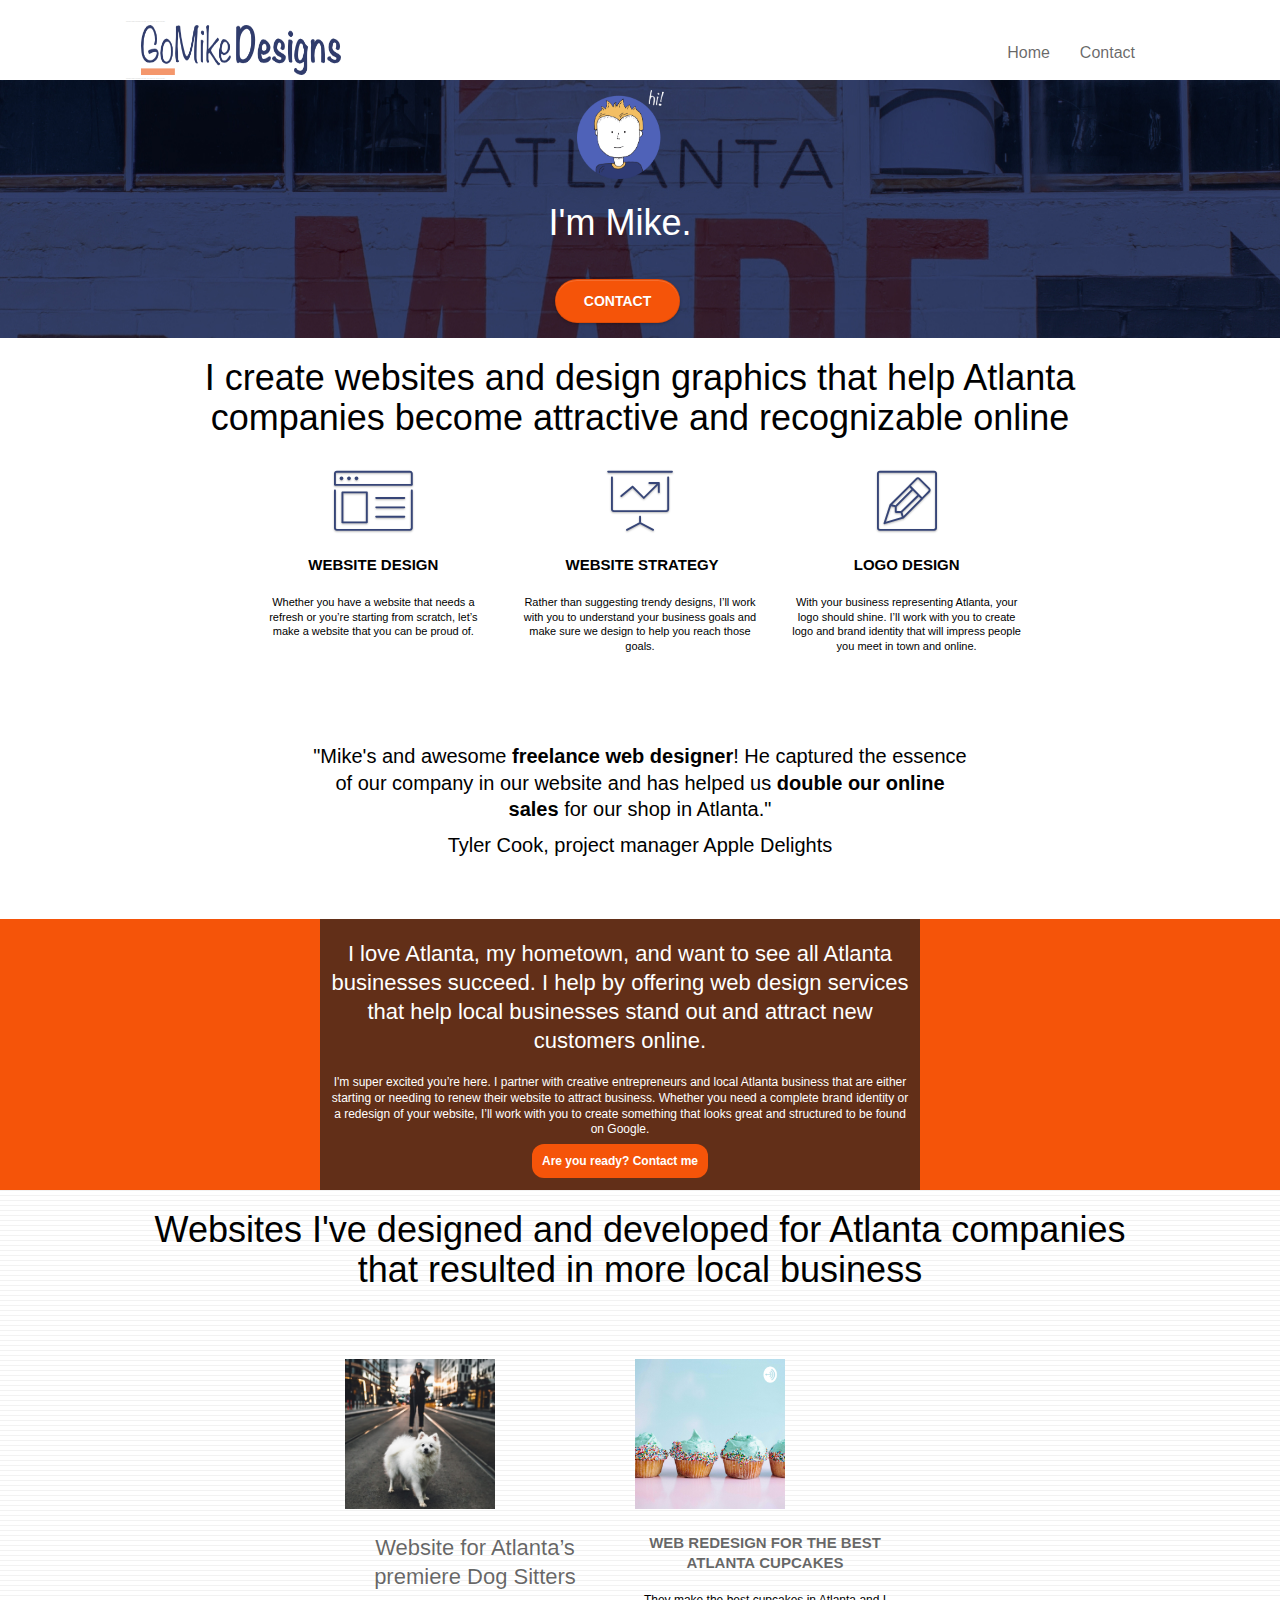
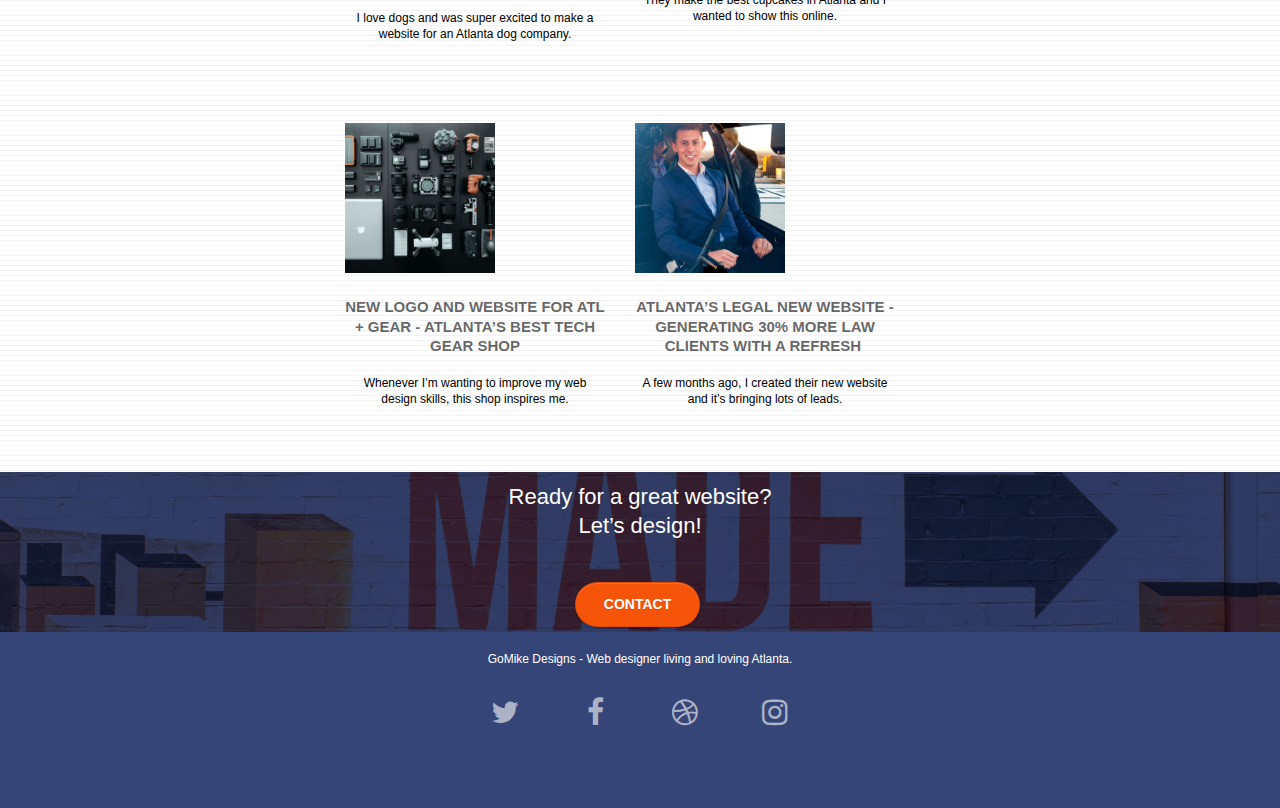
==== P4-Project-Updates/index.html @ e893971b "checking 2" ====
<!doctype html>
<html lang="en">
<head>
    <meta charset="utf-8">
    <meta name="keywords" content="seo, google, website, internet, web design, design agency, design agency, design agency, design agency, design agency, design agency, logo design atlanta">
    <meta name="description" content="I'm Mike and your should hire me to build your website">
    <meta name="viewport" content="width=device-width, initial-scale=1.0, viewport-fit=cover">
    <link rel="shortcut icon" type="image/png" href="favicon.jpg">
    
	<link rel="stylesheet" type="text/css" href="./css/bootstrap.css">
	<link rel="stylesheet" type="text/css" href="style.css">
	<link rel="stylesheet" type="text/css" href="./css/font-awesome.css">
	<link rel="stylesheet" type="text/css" href="./css/et-line.css">
	
    
	<script src="./js/jquery-2.1.0.js"></script>
	<script src="./js/bootstrap.js"></script>
	<script src="./js/blocs.js"></script>
	<script src="./js/jquery.touchSwipe.js"></script>
	<script src="./js/gmaps.js"></script>

    <title>Professional web designer atlanta gomikedesigns</title>

	<meta name="google-site-verification" content="qZWgz16zE4SdcoFKgpxZDEitrvckp-EHQqoc9LW4oyM" />

    
<!-- Analytics -->
 
<!-- Analytics END -->
    
</head>
<body>
<!-- Main container -->
<div class="page-container">
    
<!-- bloc-0 -->
<div class="bloc bgc-white l-bloc " id="bloc-0">
	<div class="container bloc-sm">
		<nav class="navbar row">
			<div class="navbar-header">
					<div class="keywords" style="color:#cccccc;font-size:1px;">web agency atlanta, web strategy, web design, logo, website, web, internet, logo design</div>
				<a class="navbar-brand" href="index.html"><img src="img/atlanta%20web%20design%20logo.png" alt="logo, seo, google, website, internet, web design, design agency" height="40" /></a>
					<div class="keywords" style="color:#cccccc;font-size:1px;">web agency atlanta, web strategy, web design, logo, website, web, internet, logo design</div>

				<button id="nav-toggle" type="button" class="ui-navbar-toggle navbar-toggle" data-toggle="collapse" data-target=".navbar-1">
					<span class="sr-only">Toggle navigation</span><span class="icon-bar"></span><span class="icon-bar"></span><span class="icon-bar"></span>
				</button>
			</div>
			<div class="collapse navbar-collapse navbar-1 special-dropdown-nav">
				<ul class="site-navigation nav navbar-nav">
					<li>
						<a href="index.html">Home</a>
					</li>
					<li>
					</li>
					<li>
						<a href="page2.html">Contact</a>
					</li>
				</ul>
			</div>
		</nav>
	</div>
</div>
<!-- bloc-0 END -->

<!-- bloc-1-hero -->
<div class="bloc bgc-dark-slate-blue bg-atlanta-20made-20sign d-bloc bg-t-edge bloc-bg-texture texture-paper b-parallax" id="bloc-1-hero">
	<div class="container bloc-lg">
		<div class="row tight-width-whitespace">
			<div class="col-sm-12">
				<img src="img/atlanta%20web%20designer%20mike.png" class="center-block image-resize-mode" width="100" alt="atlanta web designer mike,seo, google, website, internet, web design, design agency" />
				<h1 class="text-center heading">
					I'm Mike.
				</h1>
				<div class="text-center">
					<a href="page2.html" class="btn btn-lg btn-clean btn-rd cta-hero btn-atomic-tangerine" id="cta-hero">Contact</a>
				</div>
			</div>
		</div>
	</div>
</div>
<!-- bloc-1-hero END -->

<!-- bloc-2-services -->
<div class="bloc bgc-white l-bloc" id="bloc-2-services">
	<div class="container bloc-md">
		<div class="row">
			<div class="col-sm-12 text-center">
				<h1>I create websites and design graphics that help Atlanta companies become attractive and recognizable online </h1>
			</div>
		</div>
		<div class="row voffset-lg med-width-whitespace">
			<div class="col-sm-4">
				<div class="text-center">
					<span class="et-icon-browser sm-shadow icon-dark-slate-blue icons icon-lg"></span>
				</div>
				<h1 class="mg-md text-center service-header">
					Website Design
				</h1>
				<p class="text-center ">
					Whether you have a website that needs a refresh or you&rsquo;re starting from scratch, let&rsquo;s make a website that you can be proud of.
				</p>
			</div>
			<div class="col-sm-4">
				<div class="text-center">
					<span class="et-icon-presentation sm-shadow icon-dark-slate-blue icons icon-lg"></span>
				</div>
				<h1 class="mg-md text-center service-header">
					&nbsp;Website Strategy
				</h1>
				<p class="text-center ">
					Rather than suggesting trendy designs, I&rsquo;ll work with you to understand your business goals and make sure we design to help you reach those goals.<br>
				</p>
			</div>
			<div class="col-sm-4">
				<div class="text-center">
					<span class="et-icon-edit sm-shadow icon-dark-slate-blue icons icon-lg"></span>
				</div>
				<h1 class="mg-md text-center service-header">
					Logo Design
				</h1>
				<p class="text-center ">
					With your business representing Atlanta, your logo should shine. I&rsquo;ll work with you to create logo and brand identity that will impress people you meet in town and online.
				</p>
			</div>
		</div>
		<div class="row voffset-lg voffset">
			<div class="col-xs-12 col-md-8 col-md-offset-2 text-center">
				<span class="testi"> "Mike's and awesome <b>freelance web designer</b>! He captured the essence of our company in our website and has helped us <b>double our online sales</b> for our shop in Atlanta."</p>
				<span class="testi">Tyler Cook, project manager Apple Delights</p>
			</div>
		</div>
	</div>
</div>
<!-- bloc-2-services END -->

<!-- bloc-3-what-i-do -->
<div class="bloc tc-white bgc-atomic-tangerine bloc-bg-texture texture-paper b-parallax bg-atlanta-20made-20sign-20orange d-bloc" id="bloc-3-what-i-do">
	<div class="container bloc-lg">
		<div class="row tight-width-whitespace black-background">
			<div class="col-sm-12">
				<h2 class="mg-md texty tc-white">
					I love Atlanta, my hometown, and want to see all Atlanta businesses succeed. I help by offering web design services that help local businesses stand out and attract new customers online.<br>
				</h2>
				<p class="text-center white">
					I'm super excited you&rsquo;re here. I partner with creative entrepreneurs and local Atlanta business that are either starting or needing to renew their website to attract business. Whether you need a complete brand identity or a redesign of your website, I&rsquo;ll work with you to create something that looks great and structured to be found on Google.<br><br><a class="ltc-white bold-link" href="page2.html">Are you ready? Contact me</a><br>
				</p>
			</div>
		</div>
	</div>
</div>
<!-- bloc-3-what-i-do END -->

<!-- bloc-4-portfolio -->
<div class="bloc bgc-white bg-lines-h2-bg bg-repeat l-bloc" id="bloc-4-portfolio">
	<div class="container bloc-lg">
		<div class="row">
			<div class="col-sm-12 text-center">
				<h1> Websites I've designed and developed for Atlanta companies that resulted in more local business</h1>

			</div>
		</div>
		<div class="row tight-width-whitespace portfolio-row">
			<div class="col-sm-6">
				<a href="#" data-lightbox="img/11.jpg" data-gallery-id="gallery-1" data-caption="Website for Atlanta's Premiere dog salon" data-frame="snapshot-lb"><img src="img/11.jpg" class="img-responsive portfolio-thumb" alt="seo, google, website, internet, web design, design agency website for dog salon"/></a>
				<h2 class="mg-md text-center">
					<a href="https://oluwagbamila.github.io/Project-2/">Website for Atlanta&rsquo;s premiere Dog Sitters </a>
				</h2>
				<p class="text-center">
					I love dogs and was super excited to make a website for an Atlanta dog company.
				</p>
			</div>
			<div class="col-sm-6">
				<a href="#" data-lightbox="img/2.jpg" data-gallery-id="gallery-1" data-caption="web redesign for the best cupcakes in Atlanta" data-frame="snapshot-lb"><img src="img/2.jpg" class="img-responsive portfolio-thumb" alt="seo, google, website, internet, web design, design agency website for best cupcakes in atlanta"/></a>
				<h3 class="mg-md text-center">
					<a href="https://oluwagbamila.github.io/Project3/">Web redesign for the best Atlanta&nbsp;cupcakes </a>
				</h3>
				<p class="text-center">
					They make the best cupcakes in Atlanta and I wanted to show this online.
				</p>
			</div>
		</div>
		<div class="row tight-width-whitespace portfolio-row">
			<div class="col-sm-6">
				<a href="#" data-lightbox="img/3.bmp" data-gallery-id="gallery-1" data-caption="New logo and website for Atlanta's best tech gear shop" data-frame="snapshot-lb"><img src="img/3.bmp" class="img-responsive portfolio-thumb" alt="3.jpg" /></a>
				<h3 class="mg-md text-center">
					<a href="https://oluwagbamila.github.io/Project-2/">New logo and website for Atl + Gear - Atlanta&rsquo;s best tech gear shop </a>
				</h3>
				<p class="text-center">
					Whenever I&rsquo;m wanting to improve my web design skills, this shop inspires me.
				</p>
			</div>
			<div class="col-sm-6">
				<a href="#" data-lightbox="img/4.bmp" data-gallery-id="gallery-1" data-caption="Atlanta's legal website generates 30% more clients after web redesign" data-frame="snapshot-lb"><img src="img/4.bmp" class="img-responsive portfolio-thumb" alt="seo, google, website, internet, web design, Atlanta's legal website generates 30% more clients after web redesign" /></a>
				<h3 class="mg-md text-center">
					<a href="https://oluwagbamila.github.io/Project3/">Atlanta&rsquo;s legal new website - Generating 30% more law clients with a refresh&nbsp;</a>
				</h3>
				<p class="text-center">
					A few months ago, I created their new website and it&rsquo;s bringing lots of leads.
				</p>
			</div>
		</div>
	</div>
</div>
<!-- bloc-4-portfolio END -->

<!-- bloc-5-cta -->
<div class="bloc bgc-dark-slate-blue bg-atlanta-20made-20sign d-bloc bloc-bg-texture texture-paper" id="bloc-5-cta">
	<div class="container bloc-lg">
		<div class="row">
			<h2 class="mg-md text-center tc-white heading">
				Ready for a great website? <br>Let&rsquo;s design!
			</h2>
			<div class="col-sm-12 text-center">
				<a href="page2.html" class="btn btn-atomic-tangerine btn-clean btn-rd btn-lg cta-hero">Contact</a>
			</div>
		</div>
	</div>
</div>
<!-- bloc-5-cta END -->

<!-- Footer - bloc-8 -->
<Footer class="bloc bgc-dark-slate-blue d-bloc" id="bloc-8">
	<div class="container bloc-sm">
		<div class="row">
			<div class="col-sm-12">
				<p class="text-center white">
					GoMike Designs - Web designer living and loving Atlanta.<br>
				</p>
				<div class="row row-no-gutters social">
					<div class="col-sm-3">
						<div class="text-center">
							<a class="social twitter" href="my twitter"><span class="fa fa-twitter icon-md"></span></a>
						</div>
					</div>
					<div class="col-sm-3">
						<div class="text-center">
							<a class="social facebook" href="my facebook page"><span class="fa fa-facebook icon-md"></span></a>
						</div>
					</div>
					<div class="col-sm-3">
						<div class="text-center">
							<a class="social dribble" href="my dribble"><span class="fa fa-dribbble icon-md"></span></a>
						</div>
					</div>
					<div class="col-sm-3">
						<div class="text-center">
							<a class="social instagram" href="my instagram page"><span class="fa fa-instagram icon-md"></span></a>
						</div>
					</div>

					<div class="keywords" style="color:#364577;">web agency atlanta, web strategy, web design, logo, website, web, internet, logo design</div>

				</div>
			</div>
		</div>
	</div>
</footer>
<!-- Footer - bloc-8 END -->

</div>
<!-- Main container END -->
    

</body>
</html>
---- P4-Project-Updates/style.css ----
body {
    margin: 0;
    padding: 0;
    background: #FFF;
    overflow-x: hidden;
    -webkit-font-smoothing: antialiased;
    -moz-osx-font-smoothing: grayscale;
}

button {
    transition: all .3s ease-in-out;
    outline: none!important;
}

a:hover {
    text-decoration: none;
    cursor: pointer;
}

#page-loading-blocs-notifaction {
    position: fixed;
    top: 0;
    bottom: 0;
    width: 100%;
    z-index: 100000;
    background: #FFFFFF url("img/pageload-spinner.gif") no-repeat center center;
}

.bloc {
    width: 100%;
    clear: both;
    background: 50% 50% no-repeat;
    padding: 0 50px;
    -webkit-background-size: cover;
    -moz-background-size: cover;
    -o-background-size: cover;
    background-size: cover;
    position: relative;
    margin: 0;
}

#bloc-0 {
    height: 10px;
}

.bloc .container {
    padding-left: 0;
    padding-right: 0;
}

.bloc-lg {
    padding: 0;
}

.bloc-md {
    padding: 0 50px 50px 50px;
}

.bloc-sm {
    padding: 20px 0;
}

.col-sm-12 {
    padding: 0;
}

.col-sm-12 img {
    width: 15%;
    height: 25%;
}

.bg-center,
.bg-l-edge,
.bg-r-edge,
.bg-t-edge,
.bg-b-edge,
.bg-tl-edge,
.bg-bl-edge,
.bg-tr-edge,
.bg-br-edge,
.bg-repeat {
    -webkit-background-size: auto!important;
    -moz-background-size: auto!important;
    -o-background-size: auto!important;
    background-size: auto!important;
}

.bg-repeat {
    background: repeat;
}

.bg-t-edge {
    background: top no-repeat;
}

.bloc-bg-texture::before {
    content: "";
    background-size: 2px 2px;
    position: absolute;
    top: 0;
    bottom: 0;
    right: 0;
}

.texture-paper::before {
    background: url("img/texture-paper.png");
    background-size: 280px 280px;
}

.b-parallax {
    background-attachment: fixed;
}

.d-bloc {
    color: rgba(255, 255, 255, .7);
}

.d-bloc button:hover {
    color: rgba(255, 255, 255, .9);
}

.d-bloc .icon-round,
.d-bloc .icon-square,
.d-bloc .icon-rounded,
.d-bloc .icon-semi-rounded-a,
.d-bloc .icon-semi-rounded-b {
    border-color: rgba(255, 255, 255, .9);
}

.d-bloc .divider-h span {
    border-color: rgba(255, 255, 255, .2);
}

.d-bloc .a-btn,
.d-bloc .navbar a,
.d-bloc .navbar-brand,
.d-bloc a .icon-sm,
.d-bloc a .icon-md,
.d-bloc a .icon-lg,
.d-bloc a .icon-xl,
.d-bloc h1 a,
.d-bloc h2 a,
.d-bloc h3 a,
.d-bloc h4 a,
.d-bloc h5 a,
.d-bloc h6 a,
.d-bloc p a {
    color: rgba(255, 255, 255, .6);
}

.d-bloc .a-btn:hover,
.d-bloc .navbar a:hover,
.d-bloc .navbar-brand:hover,
.d-bloc a:hover .icon-sm,
.d-bloc a:hover .icon-md,
.d-bloc a:hover .icon-lg,
.d-bloc a:hover .icon-xl,
.d-bloc h1 a:hover,
.d-bloc h2 a:hover,
.d-bloc h3 a:hover,
.d-bloc h4 a:hover,
.d-bloc h5 a:hover,
.d-bloc h6 a:hover,
.d-bloc p a:hover {
    color: rgba(255, 255, 255, 1);
}

.d-bloc .navbar-toggle .icon-bar {
    background: rgba(255, 255, 255, 1);
}

.d-bloc .btn-wire,
.d-bloc .btn-wire:hover {
    color: rgba(255, 255, 255, 1);
    border-color: rgba(255, 255, 255, 1);
}

.d-bloc .panel {
    color: rgba(0, 0, 0, .5);
}

.d-bloc .panel button:hover {
    color: rgba(0, 0, 0, .7);
}

.d-bloc .panel icon {
    border-color: rgba(0, 0, 0, .7);
}

.d-bloc .panel .divider-h span {
    border-color: rgba(0, 0, 0, .1);
}

.d-bloc .panel .a-btn {
    color: rgba(0, 0, 0, .6);
}

.d-bloc .panel .a-btn:hover {
    color: rgba(0, 0, 0, 1);
}

.d-bloc .panel .btn-wire,
.d-bloc .panel .btn-wire:hover {
    color: rgba(0, 0, 0, .7);
    border-color: rgba(0, 0, 0, .3);
}

.d-bloc .panel,
.l-bloc {
    color: rgba(0, 0, 0, .5);
}

.d-bloc .panel button:hover,
.l-bloc button:hover {
    color: rgba(0, 0, 0, .7);
}

.l-bloc .icon-round,
.l-bloc .icon-square,
.l-bloc .icon-rounded,
.l-bloc .icon-semi-rounded-a,
.l-bloc .icon-semi-rounded-b {
    border-color: rgba(0, 0, 0, .7);
}

.d-bloc .panel .divider-h span,
.l-bloc .divider-h span {
    border-color: rgba(0, 0, 0, .1);
}

.d-bloc .panel .a-btn,
.l-bloc .a-btn,
.l-bloc .navbar a,
.l-bloc .navbar-brand,
.l-bloc a .icon-sm,
.l-bloc a .icon-md,
.l-bloc a .icon-lg,
.l-bloc a .icon-xl,
.l-bloc h1 a,
.l-bloc h2 a,
.l-bloc h3 a,
.l-bloc h4 a,
.l-bloc h5 a,
.l-bloc h6 a,
.l-bloc p a {
    color: rgba(0, 0, 0, .6);
}

.d-bloc .panel .a-btn:hover,
.l-bloc .a-btn:hover,
.l-bloc .navbar a:hover,
.l-bloc .navbar-brand:hover,
.l-bloc a:hover .icon-sm,
.l-bloc a:hover .icon-md,
.l-bloc a:hover .icon-lg,
.l-bloc a:hover .icon-xl,
.l-bloc h1 a:hover,
.l-bloc h2 a:hover,
.l-bloc h3 a:hover,
.l-bloc h4 a:hover,
.l-bloc h5 a:hover,
.l-bloc h6 a:hover,
.l-bloc p a:hover {
    color: rgba(0, 0, 0, 1);
}

.l-bloc .navbar-toggle .icon-bar {
    color: rgba(0, 0, 0, .6);
}

.d-bloc .panel .btn-wire,
.d-bloc .panel .btn-wire:hover,
.l-bloc .btn-wire,
.l-bloc .btn-wire:hover {
    color: rgba(0, 0, 0, .7);
    border-color: rgba(0, 0, 0, .3);
}

.voffset {
    margin-top: 30px;
}

.voffset-lg {
    margin-top: 80px;
}

.row-no-gutters {
    margin-right: 0;
    margin-left: 0;
    padding: 20px;
}

.row.row-no-gutters > [class^="col-"],
.row.row-no-gutters > [class*=" col-"] {
    padding-right: 0;
    padding-left: 0;
}

#bloc-2-services p {
    font-size: 11px;
}

.navbar {
    margin-bottom: 0;
    z-index: 1;
}

.navbar-brand {
    height: auto;
    padding: 3px 15px;
    font-size: 25px;
    font-weight: normal;
    font-weight: 600;
    line-height: 44px;
}

.navbar-brand img {
    max-height: 200px;
    margin: 0 5px 0 0;
    display: inline;
    height: 5rem;
    width: 20rem;
}

.navbar-brand img[src$=svg] {
    min-width: 100px;
}

.nav-center .navbar-brand img {
    margin: 0;
}

.navbar .nav {
    padding-top: 2px;
    margin-right: -16px;
    float: right;
    z-index: 1;
}

.nav > li {
    float: left;
    margin-top: 4px;
    font-size: 16px;
}

.navbar-nav .open .dropdown-menu > li > a {
    text-align: inherit;
}

.nav > li a:hover,
.nav > li a:focus {
    background: transparent;
}

.navbar-toggle {
    margin: 10px 10px 0 0;
    border: 0px;
}

.navbar-toggle:hover {
    background: transparent!important;
}

.navbar-toggle .icon-bar {
    background-color: rgba(0, 0, 0, .5);
    width: 26px;
}

.nav-invert .navbar .nav {
    float: left;
}

.nav-invert .navbar-header,
.nav-invert .navbar-brand {
    float: right;
    position: relative;
    z-index: 2;
}

#bloc-2-services span {
    font-size: 2rem;
}

.text-center {
    text-align: center;
    line-height: 1.32;
    color: black;
}

.linki {
    background-color: black;
}

.heading {
    color: white;
}

.texty {
    text-align: center;
    line-height: 1.32;
    color: white;
}

img {
    width: 11rem;
    height: 10rem;
}

.col-sm-6 img {
    height: 15rem;
    width: 15rem;
}

@media (min-width: 768px) {
    .site-navigation {
        position: absolute;
        top: 50%;
        right: 20px;
        transform: translate(0, -50%);
        -webkit-transform: translateY(-50%);
    }
    .nav > li .dropdown-menu a,
    .nav > li .dropdown-menu a:hover {
        color: #484848;
    }
    .nav-invert .site-navigation {
        left: 0;
        right: 0;
    }
    .nav-center {
        text-align: center;
    }
    .nav-center .navbar-header {
        width: 100%;
    }
    .nav-center .navbar-header,
    .nav-center .navbar-brand,
    .nav-center .nav > li {
        float: none;
        display: inline-block;
    }
    .nav-center .site-navigation {
        position: relative;
        width: 100%;
        right: 0;
        margin-right: 0px;
        margin-top: 20px;
    }
    .nav-center.mini-nav .navbar-toggle {
        float: none;
        margin: 10px auto 0;
    }
}

.nav > li > .dropdown a {
    background: none!important;
    display: block;
    padding: 14px 15px;
}

nav .caret {
    margin: 0 5px;
}

.dropdown-menu .dropdown-menu {
    top: -8px;
    left: 100%;
}

.dropdown-menu .dropmenu-flow-right {
    top: 100%;
    left: 0;
    margin-left: -1px;
    border-top-left-radius: 0;
    border-top-right-radius: 0;
}

.dropdown-menu .dropdown span {
    border: 4px solid black;
    border-top-color: transparent;
    border-right-color: transparent;
    border-bottom-color: transparent;
    margin: 6px -5px 0 0!important;
    float: right;
}

.mg-md {
    margin-top: 10px;
    margin-bottom: 20px;
}

.mg-lg {
    margin-top: 10px;
    margin-bottom: 40px;
}

.btn {
    margin: 0 5px 5px 0;
}

.btn.pull-right {
    margin: 0 0 5px 5px;
}

.btn-d,
.btn-d:hover,
.btn-d:focus {
    color: #FFF;
    background: rgba(0, 0, 0, .3);
}

button {
    outline: none!important;
}

.btn-rd {
    border-radius: 40px;
}

.btn-clean {
    border: 1px solid rgba(0, 0, 0, .08);
    border-bottom-color: rgba(0, 0, 0, .1);
    text-shadow: 0 1px 0 rgba(0, 0, 1, .1);
    box-shadow: 0 1px 3px rgba(0, 0, 1, .25), inset 0 1px 0 0 rgba(255, 255, 255, .15);
}

.icon-md {
    font-size: 30px!important;
}

.icon-lg {
    font-size: 60px!important;
}

.sm-shadow {
    text-shadow: 0 1px 2px rgba(0, 0, 0, .3);
}

.panel-sq,
.panel-sq .panel-heading,
.panel-sq .panel-footer {
    border-radius: 0;
}

.panel-rd {
    border-radius: 30px;
}

.panel-rd .panel-heading {
    border-radius: 29px 29px 0 0;
}

.panel-rd .panel-footer {
    border-radius: 0 0 29px 29px;
}

.form-control {
    border-color: rgba(0, 0, 0, .1);
    box-shadow: none;
}

.scrollToTop {
    width: 40px;
    height: 40px;
    position: fixed;
    bottom: 20px;
    right: 20px;
    opacity: 0;
    z-index: 500;
    transition: all .3s ease-in-out;
}

.scrollToTop span {
    margin-top: 6px;
}

.showScrollTop {
    font-size: 14px;
    opacity: 1;
}

a[data-lightbox] {
    position: relative;
    display: block;
    text-align: center;
}

a[data-lightbox]:hover::before {
    content: "+";
    font-family: "HelveticaNeue-Light", "Helvetica Neue Light", "Helvetica Neue", Helvetica, Arial;
    font-size: 32px;
    width: 50px;
    height: 50px;
    margin-left: -25px;
    border-radius: 50%;
    background: rgba(0, 0, 0, .6);
    color: #FFF;
    font-weight: 100;
    z-index: 1;
    position: absolute;
    top: 50%;
    transform: translateY(-50%);
    -webkit-transform: translateY(-50%);
}

a[data-lightbox]:hover img {
    opacity: 0.6;
    -webkit-animation-fill-mode: none;
    animation-fill-mode: none;
}

#lightbox-modal {
    display: flex;
    align-items: center;
}

#lightbox-modal .modal-dialog {
    width: 90%;
    max-width: 900px;
    margin: 0 auto 0;
}

#lightbox-modal .modal-dialog img {
    max-height: 90vh;
    margin: 0 auto;
}

.lightbox-caption {
    padding: 20px;
    color: #FFF;
    background: rgba(0, 0, 0, .5);
    position: absolute;
    left: 15px;
    right: 15px;
    bottom: 5px;
}

.close-lightbox {
    color: #FFF;
    font-size: 30px;
    position: absolute;
    top: 20px;
    right: 20px;
    z-index: 20;
    background: rgba(0, 0, 0, .5);
    border: none;
    line-height: 30px;
    padding: 0 9px 5px;
    opacity: 0.3;
}

.close-lightbox:hover,
.next-lightbox:hover,
.prev-lightbox:hover {
    opacity: 1.0;
    color: #FFF;
}

.next-lightbox,
.prev-lightbox {
    font-size: 20px;
    color: rgba(255, 255, 255, .9);
    background: rgba(0, 0, 0, .5);
    transition: all .2s ease-in-out;
    position: absolute;
    top: 45%;
    z-index: 1;
    opacity: 0.4;
}

.next-lightbox {
    padding: 6px 8px 1px 13px;
    right: 25px;
}

.prev-lightbox {
    padding: 6px 13px 1px 10px;
    left: 25px;
}

.snapshot-lb .modal-body {
    padding-bottom: 45px;
}

.snapshot-lb .lightbox-caption {
    padding: 0;
    color: rgba(0, 0, 0, .5);
    background: none;
}

h1,
h2,
h3,
h4,
h5,
h6,
p,
label,
.btn,
a {
    font-family: "helvetica";
    font-weight: 400;
}

.container {
    max-width: 1000px;
}

.hero-bloc-text {
    font-size: 38px;
    margin-left: 14rem;
    padding: 10px;
}

.hero-bloc-text-sub {
    font-size: 36px;
}

.statement-bloc-text {
    line-height: 26px;
    font-style: italic;
    font-size: 20px;
    text-align: center;
    font-weight: lighter;
    max-width: 520px;
    margin: auto auto auto auto;
}

p {
    font-size: 12px;
}

.tight-width-whitespace {
    max-width: 600px;
    margin-left: 18rem;
    padding: 10px;
}

.h1 {
    font-size: 20px;
    font-family: "Open Sans";
}

.cta-hero {
    margin-top: 22px;
    color: #FFFFFF!important;
    text-transform: uppercase;
    padding: 12px 28px 12px 28px;
    font-size: 1.0em;
    font-weight: 700;
}

.social {
    max-width: 400px;
    margin: auto auto auto auto;
}

h2 {
    font-size: 22px;
    line-height: 1.4em;
}

h3 {
    font-size: 15px;
    text-transform: uppercase;
    font-weight: 700;
    color: #333333!important;
}

.med-width-whitespace {
    max-width: 800px;
    margin: auto auto auto auto;
    box-shadow: 0px 0px 0px #000000;
}

h4 {
    color: #333333!important;
}

.icons {
    margin-bottom: 14px;
    margin-top: 24px;
}

.white {
    color: #FFFFFF!important;
}

.portfolio-thumb {
    margin-bottom: 24px;
}

.portfolio-row {
    margin-bottom: 44px;
    margin-top: 50px;
}

.avatar {
    box-shadow: 0px 4px 9px rgba(0, 0, 0, 0.3);
}

.black-background {
    background-color: rgba(35, 31, 32, 0.7);
}

.bold-link {
    font-weight: 900;
}

.service-header {
    font-size: 15px;
    font-weight: 700;
    text-transform: uppercase;
}

.bgc-white {
    background-color: #FFFFFF;
}

.bgc-dark-slate-blue {
    background-color: #364577;
}

.bgc-atomic-tangerine {
    background-color: #F55409;
}

.btn-atomic-tangerine {
    background: #F55409!important;
    color: #FFFFFF!important;
}

.btn-atomic-tangerine:hover {
    background: #c27956!important;
    color: #FFFFFF!important;
}

.ltc-white {
    color: #FFFFFF!important;
    background-color: #F55409;
    border-radius: 12px;
    padding: 10px;
}

.ltc-white:hover {
    color: #cccccc!important;
}

.ltc-atomic-tangerine {
    color: #F55409!important;
}

.ltc-atomic-tangerine:hover {
    color: #c27956!important;
}

.icon-dark-slate-blue {
    color: #364577!important;
    border-color: #364577!important;
}

.bg-dots-bg {
    background-image: url("img/dots-bg.png");
}

.bg-lines-h2-bg {
    background-image: url("img/lines-h2-bg.png");
}

.bg-atlanta-20made-20sign {
    background-image: url("img/atlanta%20made%20sign.jpg");
}

.bg-atlanta-20made-20sign-20orange {
    background-image: url("img/atlanta%20made%20sign%20orange.jpg");
}

h3 > a {
    font-weight: bold;
}

h1 h2 {
    color: white;
}
@media (max-width: 1024px) {
    .bloc {
        padding-left: 20px;
        padding-right: 20px;
    }
    .bloc.full-width-bloc,
    .bloc-tile-2.full-width-bloc .container,
    .bloc-tile-3.full-width-bloc .container,
    .bloc-tile-4.full-width-bloc .container {
        padding-left: 0;
        padding-right: 0;
    }
}

@media (max-width: 992px) and (min-width: 768px) {
    .navbar .nav {
        max-width: 80%
    }
    .nav-center.navbar .nav {
        max-width: 100%
    }
}

@media only screen and (min-device-width: 768px) and (max-device-width: 1024px) and (orientation: landscape) {
    .b-parallax {
        background-attachment: scroll;
    }
}

@media only screen and (min-device-width: 1024px) and (max-device-width: 1366px) and (-webkit-min-device-pixel-ratio: 1.5) {
    .b-parallax {
        background-attachment: scroll;
    }
}

@media (max-width: 991px) {
    .container {
        width: 100%;
    }
    .b-parallax {
        background-attachment: scroll;
    }
    .page-container,
    #hero-bloc {
        overflow-x: hidden;
        position: relative;
    }
    .bloc {
        padding-left: constant(safe-area-inset-left);
        padding-right: constant(safe-area-inset-right);
    }
    .bloc-group,
    .bloc-group .bloc {
        display: block;
        width: 100%;
    }
    .bloc-fill-screen .fill-bloc-top-edge,
    .bloc-fill-screen .fill-bloc-bottom-edge {
        padding: 0 20px;
        padding-left: constant(safe-area-inset-left);
        padding-right: constant(safe-area-inset-right);
    }

    h1 {
        padding-bottom: 3.2rem;
    }

    .col-sm-12 {
        width: auto;
}

@media (max-width: 767px) {
    .page-container {
        overflow-x: hidden;
        position: relative;
    }
    h1,
    h2,
    h3,
    h4,
    h5,
    h6,
    p,
    #disqus_thread {
        padding-left: 10px!important;
        padding-right: 10px!important;
    }
    .b-parallax {
        background-attachment: scroll;
    }
    .navbar .nav {
        padding-top: 0;
        border-top: 1px solid rgba(0, 0, 0, .2);
        float: none!important;
    }
    .navbar.row {
        margin-left: 0;
        margin-right: 0;
    }
    .site-navigation {
        position: inherit;
        transform: none;
        -webkit-transform: none;
        -ms-transform: none;
    }
    .nav > li {
        margin-top: 0;
        border-bottom: 1px solid rgba(0, 0, 0, .1);
        background: rgba(0, 0, 0, .05);
        text-align: left;
        padding-left: 15px;
        width: 100%;
    }
    .nav > li:hover {
        background: rgba(0, 0, 0, .08);
    }
    .dropdown .dropdown a .caret {
        float: none;
        margin: 5px 0 0 10px!important;
        border: 4px solid black;
        border-bottom-color: transparent;
        border-right-color: transparent;
        border-left-color: transparent;
    }
    #hero-bloc .navbar .nav {
        background: rgba(0, 0, 0, .8);
    }
    #hero-bloc .navbar .nav a {
        color: rgba(255, 255, 255, .6);
    }
    .hero {
        padding: 50px 0;
    }
    .hero-nav {
        left: -1px;
        right: -1px;
    }
    .navbar-collapse {
        padding: 0;
        overflow-x: hidden;
        -webkit-box-shadow: none;
        box-shadow: none;
    }
    .navbar-brand img {
        max-height: 40px;
        width: auto;
    }
    .nav-invert .navbar-header {
        float: none;
        width: 100%;
    }
    .nav-invert .navbar-toggle {
        float: left;
        margin-left: 10px;
    }
    .bloc {
        padding-left: 0;
        padding-right: 0;
    }
    .bloc-xxl,
    .bloc-xl,
    .bloc-lg {
        padding: 40px 0;
    }
    .bloc-sm,
    .bloc-md {
        padding-left: 0;
        padding-right: 0;
    }
    .bloc-tile-2 .container,
    .bloc-tile-3 .container,
    .bloc-tile-4 .container,
    .bloc-fill-screen .fill-bloc-top-edge,
    .bloc-fill-screen .fill-bloc-bottom-edge {
        padding-left: 0;
        padding-right: 0;
    }
    .a-block {
        padding: 0 10px;
    }
    .btn-dwn {
        display: none;
    }
    .voffset {
        margin-top: 5px;
    }
    .voffset-md {
        margin-top: 20px;
    }
    .voffset-lg {
        margin-top: 30px;
    }
    form {
        padding: 5px;
    }
    .close-lightbox {
        display: inline-block;
    }
    .blocsapp-device-iphone5 {
        background-size: 216px 425px;
        padding-top: 60px;
        width: 216px;
        height: 425px;
    }
    .blocsapp-device-iphone5 img {
        width: 180px;
        height: 320px;
    }

    .navbar-brand img {
        height: 70%;
        width: 70%;
    }

    img {
        height: 70%;
        width: 70%;
        margin-left: -9rem;
    }

    .text-center {
        margin-left: -18rem;
    }
}

@media (max-width: 400px) {
    .bloc {
        padding-left: 0;
        padding-right: 0;
    }

    img {
        width: 80%;
    }


}

@media (max-width: 767px) {
    .bloc-mob-center-text {
        text-align: center;
    }
}
---- P4-Project-Updates/css/et-line.css ----
@font-face {
    font-family: et-line;
    src: url(../fonts/et-line.eot);
    src: url(../fonts/et-line.eot?#iefix) format('embedded-opentype'), url(../fonts/et-line.woff) format('woff'), url(../fonts/et-line.ttf) format('truetype'), url(../fonts/et-line.svg#et-line) format('svg');
    font-weight: 400;
    font-style: normal
}

.et-icon-adjustments,
.et-icon-alarmclock,
.et-icon-anchor,
.et-icon-aperture,
.et-icon-attachment,
.et-icon-bargraph,
.et-icon-basket,
.et-icon-beaker,
.et-icon-bike,
.et-icon-book-open,
.et-icon-briefcase,
.et-icon-browser,
.et-icon-calendar,
.et-icon-camera,
.et-icon-caution,
.et-icon-chat,
.et-icon-circle-compass,
.et-icon-clipboard,
.et-icon-clock,
.et-icon-cloud,
.et-icon-compass,
.et-icon-desktop,
.et-icon-dial,
.et-icon-document,
.et-icon-documents,
.et-icon-download,
.et-icon-dribbble,
.et-icon-edit,
.et-icon-envelope,
.et-icon-expand,
.et-icon-facebook,
.et-icon-flag,
.et-icon-focus,
.et-icon-gears,
.et-icon-genius,
.et-icon-gift,
.et-icon-global,
.et-icon-globe,
.et-icon-googleplus,
.et-icon-grid,
.et-icon-happy,
.et-icon-hazardous,
.et-icon-heart,
.et-icon-hotairballoon,
.et-icon-hourglass,
.et-icon-key,
.et-icon-laptop,
.et-icon-layers,
.et-icon-lifesaver,
.et-icon-lightbulb,
.et-icon-linegraph,
.et-icon-linkedin,
.et-icon-lock,
.et-icon-magnifying-glass,
.et-icon-map,
.et-icon-map-pin,
.et-icon-megaphone,
.et-icon-mic,
.et-icon-mobile,
.et-icon-newspaper,
.et-icon-notebook,
.et-icon-paintbrush,
.et-icon-paperclip,
.et-icon-pencil,
.et-icon-phone,
.et-icon-picture,
.et-icon-pictures,
.et-icon-piechart,
.et-icon-presentation,
.et-icon-pricetags,
.et-icon-printer,
.et-icon-profile-female,
.et-icon-profile-male,
.et-icon-puzzle,
.et-icon-quote,
.et-icon-recycle,
.et-icon-refresh,
.et-icon-ribbon,
.et-icon-rss,
.et-icon-sad,
.et-icon-scissors,
.et-icon-scope,
.et-icon-search,
.et-icon-shield,
.et-icon-speedometer,
.et-icon-strategy,
.et-icon-streetsign,
.et-icon-tablet,
.et-icon-target,
.et-icon-telescope,
.et-icon-toolbox,
.et-icon-tools,
.et-icon-tools-2,
.et-icon-trophy,
.et-icon-tumblr,
.et-icon-twitter,
.et-icon-upload,
.et-icon-video,
.et-icon-wallet,
.et-icon-wine {
    font-family: et-line;
    speak: none;
    font-style: normal;
    font-weight: 400;
    font-variant: normal;
    text-transform: none;
    line-height: 1;
    -webkit-font-smoothing: antialiased;
    -moz-osx-font-smoothing: grayscale;
    display: inline-block
}

.et-icon-mobile:before {
    content: "\e000"
}

.et-icon-laptop:before {
    content: "\e001"
}

.et-icon-desktop:before {
    content: "\e002"
}

.et-icon-tablet:before {
    content: "\e003"
}

.et-icon-phone:before {
    content: "\e004"
}

.et-icon-document:before {
    content: "\e005"
}

.et-icon-documents:before {
    content: "\e006"
}

.et-icon-search:before {
    content: "\e007"
}

.et-icon-clipboard:before {
    content: "\e008"
}

.et-icon-newspaper:before {
    content: "\e009"
}

.et-icon-notebook:before {
    content: "\e00a"
}

.et-icon-book-open:before {
    content: "\e00b"
}

.et-icon-browser:before {
    content: "\e00c"
}

.et-icon-calendar:before {
    content: "\e00d"
}

.et-icon-presentation:before {
    content: "\e00e"
}

.et-icon-picture:before {
    content: "\e00f"
}

.et-icon-pictures:before {
    content: "\e010"
}

.et-icon-video:before {
    content: "\e011"
}

.et-icon-camera:before {
    content: "\e012"
}

.et-icon-printer:before {
    content: "\e013"
}

.et-icon-toolbox:before {
    content: "\e014"
}

.et-icon-briefcase:before {
    content: "\e015"
}

.et-icon-wallet:before {
    content: "\e016"
}

.et-icon-gift:before {
    content: "\e017"
}

.et-icon-bargraph:before {
    content: "\e018"
}

.et-icon-grid:before {
    content: "\e019"
}

.et-icon-expand:before {
    content: "\e01a"
}

.et-icon-focus:before {
    content: "\e01b"
}

.et-icon-edit:before {
    content: "\e01c"
}

.et-icon-adjustments:before {
    content: "\e01d"
}

.et-icon-ribbon:before {
    content: "\e01e"
}

.et-icon-hourglass:before {
    content: "\e01f"
}

.et-icon-lock:before {
    content: "\e020"
}

.et-icon-megaphone:before {
    content: "\e021"
}

.et-icon-shield:before {
    content: "\e022"
}

.et-icon-trophy:before {
    content: "\e023"
}

.et-icon-flag:before {
    content: "\e024"
}

.et-icon-map:before {
    content: "\e025"
}

.et-icon-puzzle:before {
    content: "\e026"
}

.et-icon-basket:before {
    content: "\e027"
}

.et-icon-envelope:before {
    content: "\e028"
}

.et-icon-streetsign:before {
    content: "\e029"
}

.et-icon-telescope:before {
    content: "\e02a"
}

.et-icon-gears:before {
    content: "\e02b"
}

.et-icon-key:before {
    content: "\e02c"
}

.et-icon-paperclip:before {
    content: "\e02d"
}

.et-icon-attachment:before {
    content: "\e02e"
}

.et-icon-pricetags:before {
    content: "\e02f"
}

.et-icon-lightbulb:before {
    content: "\e030"
}

.et-icon-layers:before {
    content: "\e031"
}

.et-icon-pencil:before {
    content: "\e032"
}

.et-icon-tools:before {
    content: "\e033"
}

.et-icon-tools-2:before {
    content: "\e034"
}

.et-icon-scissors:before {
    content: "\e035"
}

.et-icon-paintbrush:before {
    content: "\e036"
}

.et-icon-magnifying-glass:before {
    content: "\e037"
}

.et-icon-circle-compass:before {
    content: "\e038"
}

.et-icon-linegraph:before {
    content: "\e039"
}

.et-icon-mic:before {
    content: "\e03a"
}

.et-icon-strategy:before {
    content: "\e03b"
}

.et-icon-beaker:before {
    content: "\e03c"
}

.et-icon-caution:before {
    content: "\e03d"
}

.et-icon-recycle:before {
    content: "\e03e"
}

.et-icon-anchor:before {
    content: "\e03f"
}

.et-icon-profile-male:before {
    content: "\e040"
}

.et-icon-profile-female:before {
    content: "\e041"
}

.et-icon-bike:before {
    content: "\e042"
}

.et-icon-wine:before {
    content: "\e043"
}

.et-icon-hotairballoon:before {
    content: "\e044"
}

.et-icon-globe:before {
    content: "\e045"
}

.et-icon-genius:before {
    content: "\e046"
}

.et-icon-map-pin:before {
    content: "\e047"
}

.et-icon-dial:before {
    content: "\e048"
}

.et-icon-chat:before {
    content: "\e049"
}

.et-icon-heart:before {
    content: "\e04a"
}

.et-icon-cloud:before {
    content: "\e04b"
}

.et-icon-upload:before {
    content: "\e04c"
}

.et-icon-download:before {
    content: "\e04d"
}

.et-icon-target:before {
    content: "\e04e"
}

.et-icon-hazardous:before {
    content: "\e04f"
}

.et-icon-piechart:before {
    content: "\e050"
}

.et-icon-speedometer:before {
    content: "\e051"
}

.et-icon-global:before {
    content: "\e052"
}

.et-icon-compass:before {
    content: "\e053"
}

.et-icon-lifesaver:before {
    content: "\e054"
}

.et-icon-clock:before {
    content: "\e055"
}

.et-icon-aperture:before {
    content: "\e056"
}

.et-icon-quote:before {
    content: "\e057"
}

.et-icon-scope:before {
    content: "\e058"
}

.et-icon-alarmclock:before {
    content: "\e059"
}

.et-icon-refresh:before {
    content: "\e05a"
}

.et-icon-happy:before {
    content: "\e05b"
}

.et-icon-sad:before {
    content: "\e05c"
}

.et-icon-facebook:before {
    content: "\e05d"
}

.et-icon-twitter:before {
    content: "\e05e"
}

.et-icon-googleplus:before {
    content: "\e05f"
}

.et-icon-rss:before {
    content: "\e060"
}

.et-icon-tumblr:before {
    content: "\e061"
}

.et-icon-linkedin:before {
    content: "\e062"
}

.et-icon-dribbble:before {
    content: "\e063"
}
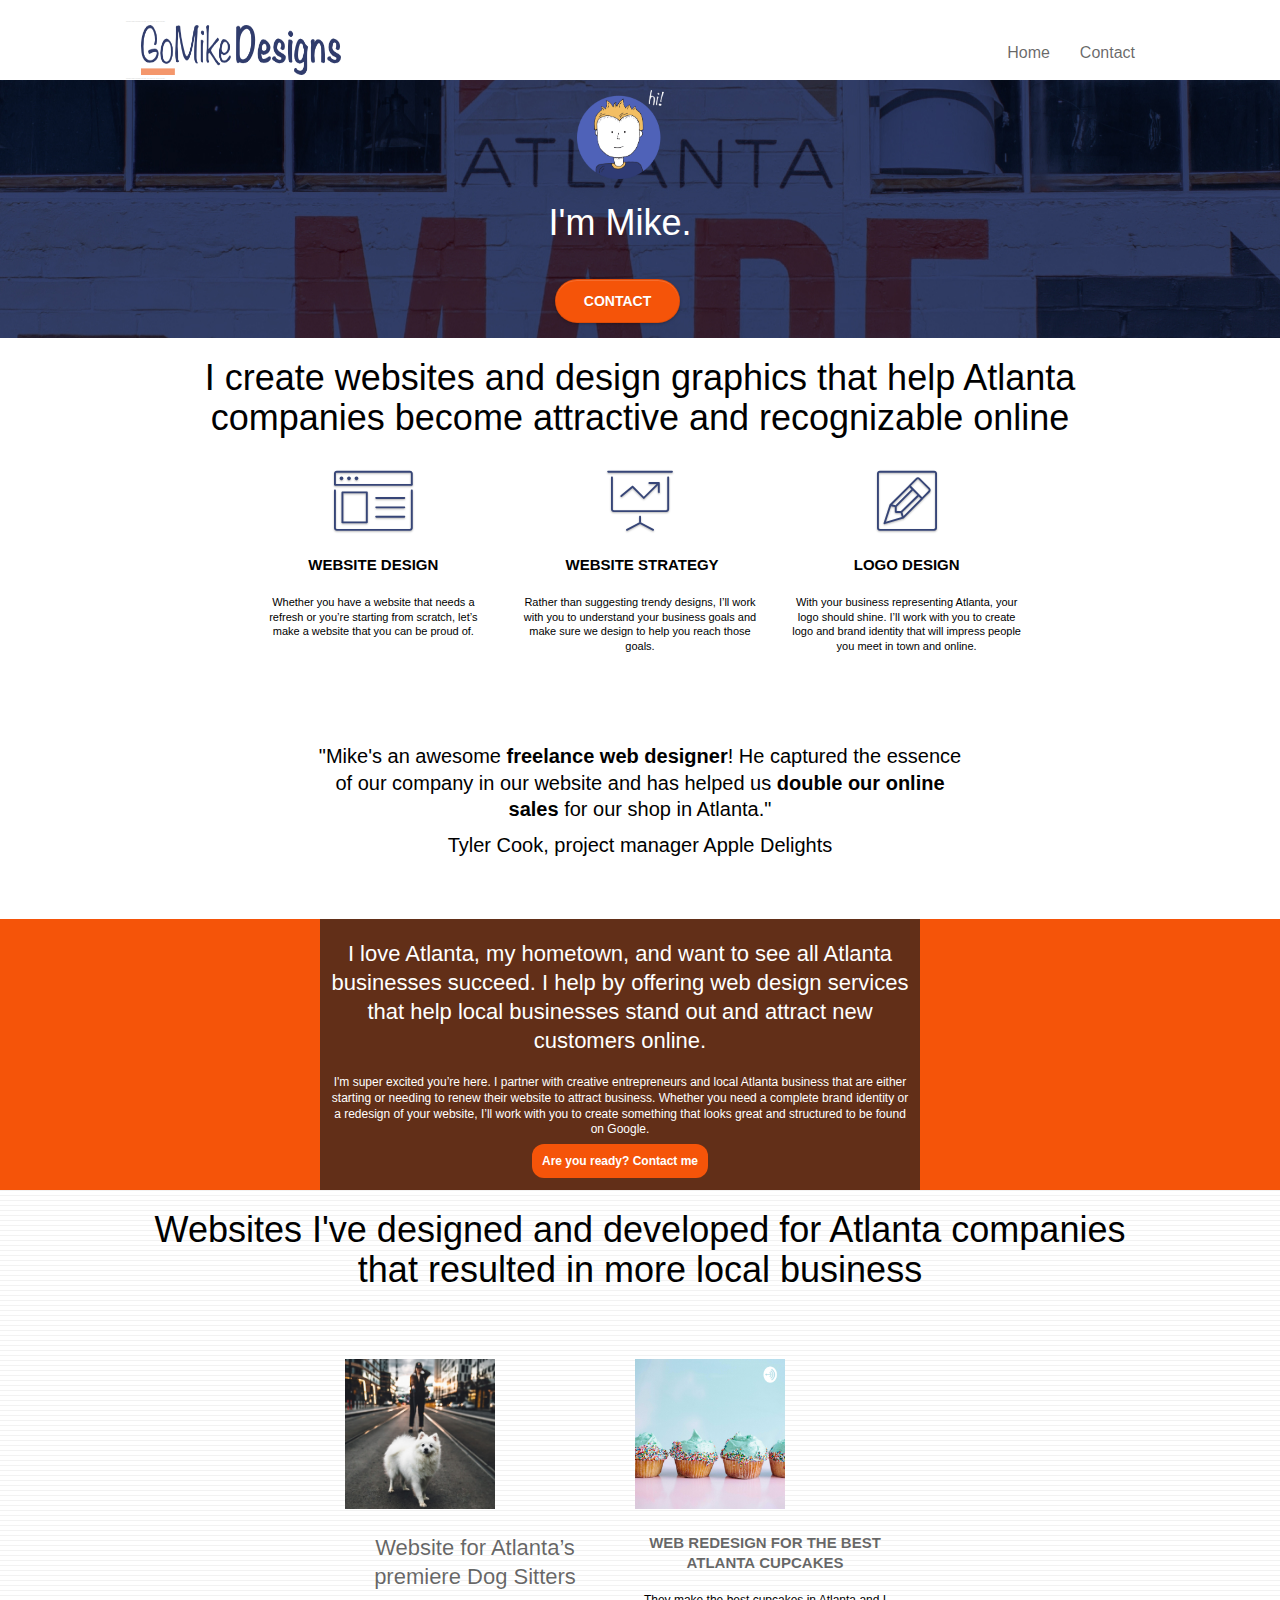
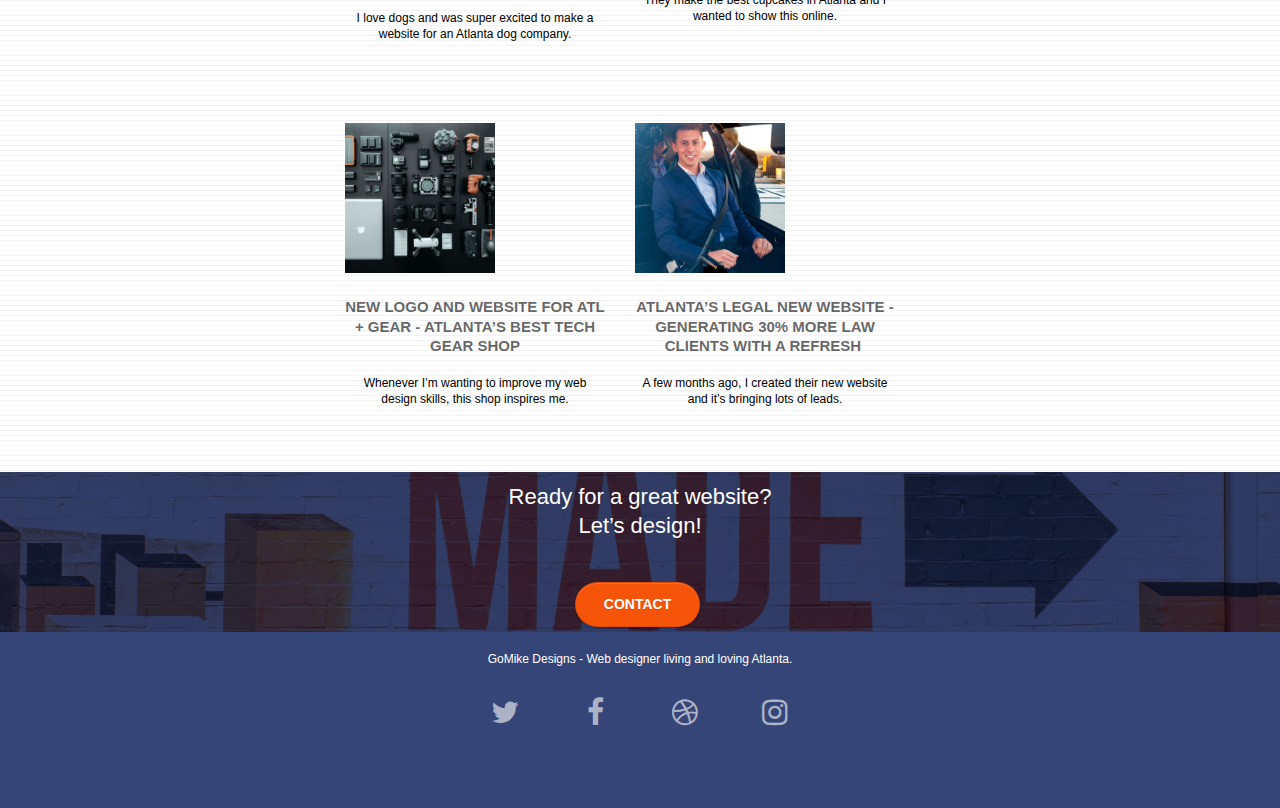
==== commit cd673db4: "homepage mobile" ====
--- a/P4-Project-Updates/index.html
+++ b/P4-Project-Updates/index.html
@@ -34,7 +34,7 @@
 <div class="page-container">
     
 <!-- bloc-0 -->
-<div class="bloc bgc-white l-bloc " id="bloc-0">
+<header class="bloc bgc-white l-bloc " id="bloc-0">
 	<div class="container bloc-sm">
 		<nav class="navbar row">
 			<div class="navbar-header">
@@ -54,17 +54,17 @@
 					<li>
 					</li>
 					<li>
-						<a href="page2.html">Contact</a>
+						<a href="contact.html">Contact</a>
 					</li>
 				</ul>
 			</div>
 		</nav>
 	</div>
-</div>
+</header>
 <!-- bloc-0 END -->
 
 <!-- bloc-1-hero -->
-<div class="bloc bgc-dark-slate-blue bg-atlanta-20made-20sign d-bloc bg-t-edge bloc-bg-texture texture-paper b-parallax" id="bloc-1-hero">
+<section class="bloc bgc-dark-slate-blue bg-atlanta-20made-20sign d-bloc bg-t-edge bloc-bg-texture texture-paper b-parallax" id="bloc-1-hero">
 	<div class="container bloc-lg">
 		<div class="row tight-width-whitespace">
 			<div class="col-sm-12">
@@ -73,20 +73,20 @@
 					I'm Mike.
 				</h1>
 				<div class="text-center">
-					<a href="page2.html" class="btn btn-lg btn-clean btn-rd cta-hero btn-atomic-tangerine" id="cta-hero">Contact</a>
-				</div>
-			</div>
-		</div>
-	</div>
-</div>
+					<a href="contact.html" class="btn btn-lg btn-clean btn-rd cta-hero btn-atomic-tangerine" id="cta-hero">Contact</a>
+				</div>
+			</div>
+		</div>
+	</div>
+</section>
 <!-- bloc-1-hero END -->
 
 <!-- bloc-2-services -->
-<div class="bloc bgc-white l-bloc" id="bloc-2-services">
+<main class="bloc bgc-white l-bloc" id="bloc-2-services">
 	<div class="container bloc-md">
 		<div class="row">
 			<div class="col-sm-12 text-center">
-				<h1>I create websites and design graphics that help Atlanta companies become attractive and recognizable online </h1>
+				<h1 class="center">I create websites and design graphics that help Atlanta companies become attractive and recognizable online </h1>
 			</div>
 		</div>
 		<div class="row voffset-lg med-width-whitespace">
@@ -94,9 +94,9 @@
 				<div class="text-center">
 					<span class="et-icon-browser sm-shadow icon-dark-slate-blue icons icon-lg"></span>
 				</div>
-				<h1 class="mg-md text-center service-header">
+				<h2 class="mg-md text-center service-header">
 					Website Design
-				</h1>
+				</h2>
 				<p class="text-center ">
 					Whether you have a website that needs a refresh or you&rsquo;re starting from scratch, let&rsquo;s make a website that you can be proud of.
 				</p>
@@ -105,9 +105,9 @@
 				<div class="text-center">
 					<span class="et-icon-presentation sm-shadow icon-dark-slate-blue icons icon-lg"></span>
 				</div>
-				<h1 class="mg-md text-center service-header">
+				<h2 class="mg-md text-center service-header">
 					&nbsp;Website Strategy
-				</h1>
+				</h2>
 				<p class="text-center ">
 					Rather than suggesting trendy designs, I&rsquo;ll work with you to understand your business goals and make sure we design to help you reach those goals.<br>
 				</p>
@@ -116,9 +116,9 @@
 				<div class="text-center">
 					<span class="et-icon-edit sm-shadow icon-dark-slate-blue icons icon-lg"></span>
 				</div>
-				<h1 class="mg-md text-center service-header">
+				<h2 class="mg-md text-center service-header">
 					Logo Design
-				</h1>
+				</h2>
 				<p class="text-center ">
 					With your business representing Atlanta, your logo should shine. I&rsquo;ll work with you to create logo and brand identity that will impress people you meet in town and online.
 				</p>
@@ -126,16 +126,16 @@
 		</div>
 		<div class="row voffset-lg voffset">
 			<div class="col-xs-12 col-md-8 col-md-offset-2 text-center">
-				<span class="testi"> "Mike's and awesome <b>freelance web designer</b>! He captured the essence of our company in our website and has helped us <b>double our online sales</b> for our shop in Atlanta."</p>
+				<span class="testi"> "Mike's an awesome <b>freelance web designer</b>! He captured the essence of our company in our website and has helped us <b>double our online sales</b> for our shop in Atlanta."</p>
 				<span class="testi">Tyler Cook, project manager Apple Delights</p>
 			</div>
 		</div>
 	</div>
-</div>
+</main>
 <!-- bloc-2-services END -->
 
 <!-- bloc-3-what-i-do -->
-<div class="bloc tc-white bgc-atomic-tangerine bloc-bg-texture texture-paper b-parallax bg-atlanta-20made-20sign-20orange d-bloc" id="bloc-3-what-i-do">
+<section class="bloc tc-white bgc-atomic-tangerine bloc-bg-texture texture-paper b-parallax bg-atlanta-20made-20sign-20orange d-bloc" id="bloc-3-what-i-do">
 	<div class="container bloc-lg">
 		<div class="row tight-width-whitespace black-background">
 			<div class="col-sm-12">
@@ -143,20 +143,20 @@
 					I love Atlanta, my hometown, and want to see all Atlanta businesses succeed. I help by offering web design services that help local businesses stand out and attract new customers online.<br>
 				</h2>
 				<p class="text-center white">
-					I'm super excited you&rsquo;re here. I partner with creative entrepreneurs and local Atlanta business that are either starting or needing to renew their website to attract business. Whether you need a complete brand identity or a redesign of your website, I&rsquo;ll work with you to create something that looks great and structured to be found on Google.<br><br><a class="ltc-white bold-link" href="page2.html">Are you ready? Contact me</a><br>
-				</p>
-			</div>
-		</div>
-	</div>
-</div>
+					I'm super excited you&rsquo;re here. I partner with creative entrepreneurs and local Atlanta business that are either starting or needing to renew their website to attract business. Whether you need a complete brand identity or a redesign of your website, I&rsquo;ll work with you to create something that looks great and structured to be found on Google.<br><br><a class="ltc-white bold-link" href="contact.html">Are you ready? Contact me</a><br>
+				</p>
+			</div>
+		</div>
+	</div>
+</section>
 <!-- bloc-3-what-i-do END -->
 
 <!-- bloc-4-portfolio -->
-<div class="bloc bgc-white bg-lines-h2-bg bg-repeat l-bloc" id="bloc-4-portfolio">
+<section class="bloc bgc-white bg-lines-h2-bg bg-repeat l-bloc" id="bloc-4-portfolio">
 	<div class="container bloc-lg">
 		<div class="row">
 			<div class="col-sm-12 text-center">
-				<h1> Websites I've designed and developed for Atlanta companies that resulted in more local business</h1>
+				<h1 class="center"> Websites I've designed and developed for Atlanta companies that resulted in more local business</h1>
 
 			</div>
 		</div>
@@ -201,22 +201,22 @@
 			</div>
 		</div>
 	</div>
-</div>
+</section>
 <!-- bloc-4-portfolio END -->
 
 <!-- bloc-5-cta -->
-<div class="bloc bgc-dark-slate-blue bg-atlanta-20made-20sign d-bloc bloc-bg-texture texture-paper" id="bloc-5-cta">
-	<div class="container bloc-lg">
-		<div class="row">
+<section class="bloc bgc-dark-slate-blue bg-atlanta-20made-20sign d-bloc bloc-bg-texture texture-paper" id="bloc-5-cta">
+	<div class="container bloc-lg">
+		<div class="row last">
 			<h2 class="mg-md text-center tc-white heading">
 				Ready for a great website? <br>Let&rsquo;s design!
 			</h2>
-			<div class="col-sm-12 text-center">
-				<a href="page2.html" class="btn btn-atomic-tangerine btn-clean btn-rd btn-lg cta-hero">Contact</a>
-			</div>
-		</div>
-	</div>
-</div>
+			<div class="col-sm-12 text-center reach">
+				<a href="contact.html" class="btn btn-atomic-tangerine btn-clean btn-rd btn-lg cta-hero">Contact</a>
+			</div>
+		</div>
+	</div>
+</section>
 <!-- bloc-5-cta END -->
 
 <!-- Footer - bloc-8 -->
--- a/P4-Project-Updates/style.css
+++ b/P4-Project-Updates/style.css
@@ -1107,7 +1107,7 @@
     }
 }
 
-@media (max-width: 400px) {
+@media (max-width: 420px) {
     .bloc {
         padding-left: 0;
         padding-right: 0;
@@ -1117,7 +1117,81 @@
         width: 80%;
     }
 
-
+    .col-sm-12 img {
+        width: 30%;
+        height: 24%;
+        margin: 0;
+    }
+
+    .center {
+        font-size: 3rem;
+        margin: 0 2rem 0 19rem;
+    }
+
+    .col-sm-4 div {
+        margin: 0 10rem;
+    }
+
+    .col-sm-4 span {
+        margin: 0;
+    }
+
+    .col-sm-4 h2 {
+        margin: 0 5rem;
+        padding-top: 15px;
+        font-size: x-large;
+        color: #F55409
+    }   
+}
+    .col-sm-4 p {
+        margin: 0 5px;
+        padding: 15px;
+    }
+
+    #bloc-2-services p {
+        font-size: 20px;
+    }
+
+    .testi {
+        margin: 0 10px;
+    }
+
+    .col-xs-12 {
+        width: auto;
+        margin-left: 0 !important;
+    }
+
+    .black-background {
+        width: 100%;
+        margin: 0;
+    }
+
+    .white {
+        margin: 0 !important;
+        padding-bottom: 20px;
+    }
+
+    .col-sm-6 img {
+        height: 25rem;
+        width: 25rem;
+    }
+
+    .last h2 {
+        margin: 0 !important;
+    }
+
+    .reach a {
+        margin-left: 19rem;
+    }
+
+    #cta-hero {
+        margin: -17px;
+    }
+
+    .social {
+        display: flex;
+        margin-left: 9rem;
+    }
 }
 
 @media (max-width: 767px) {
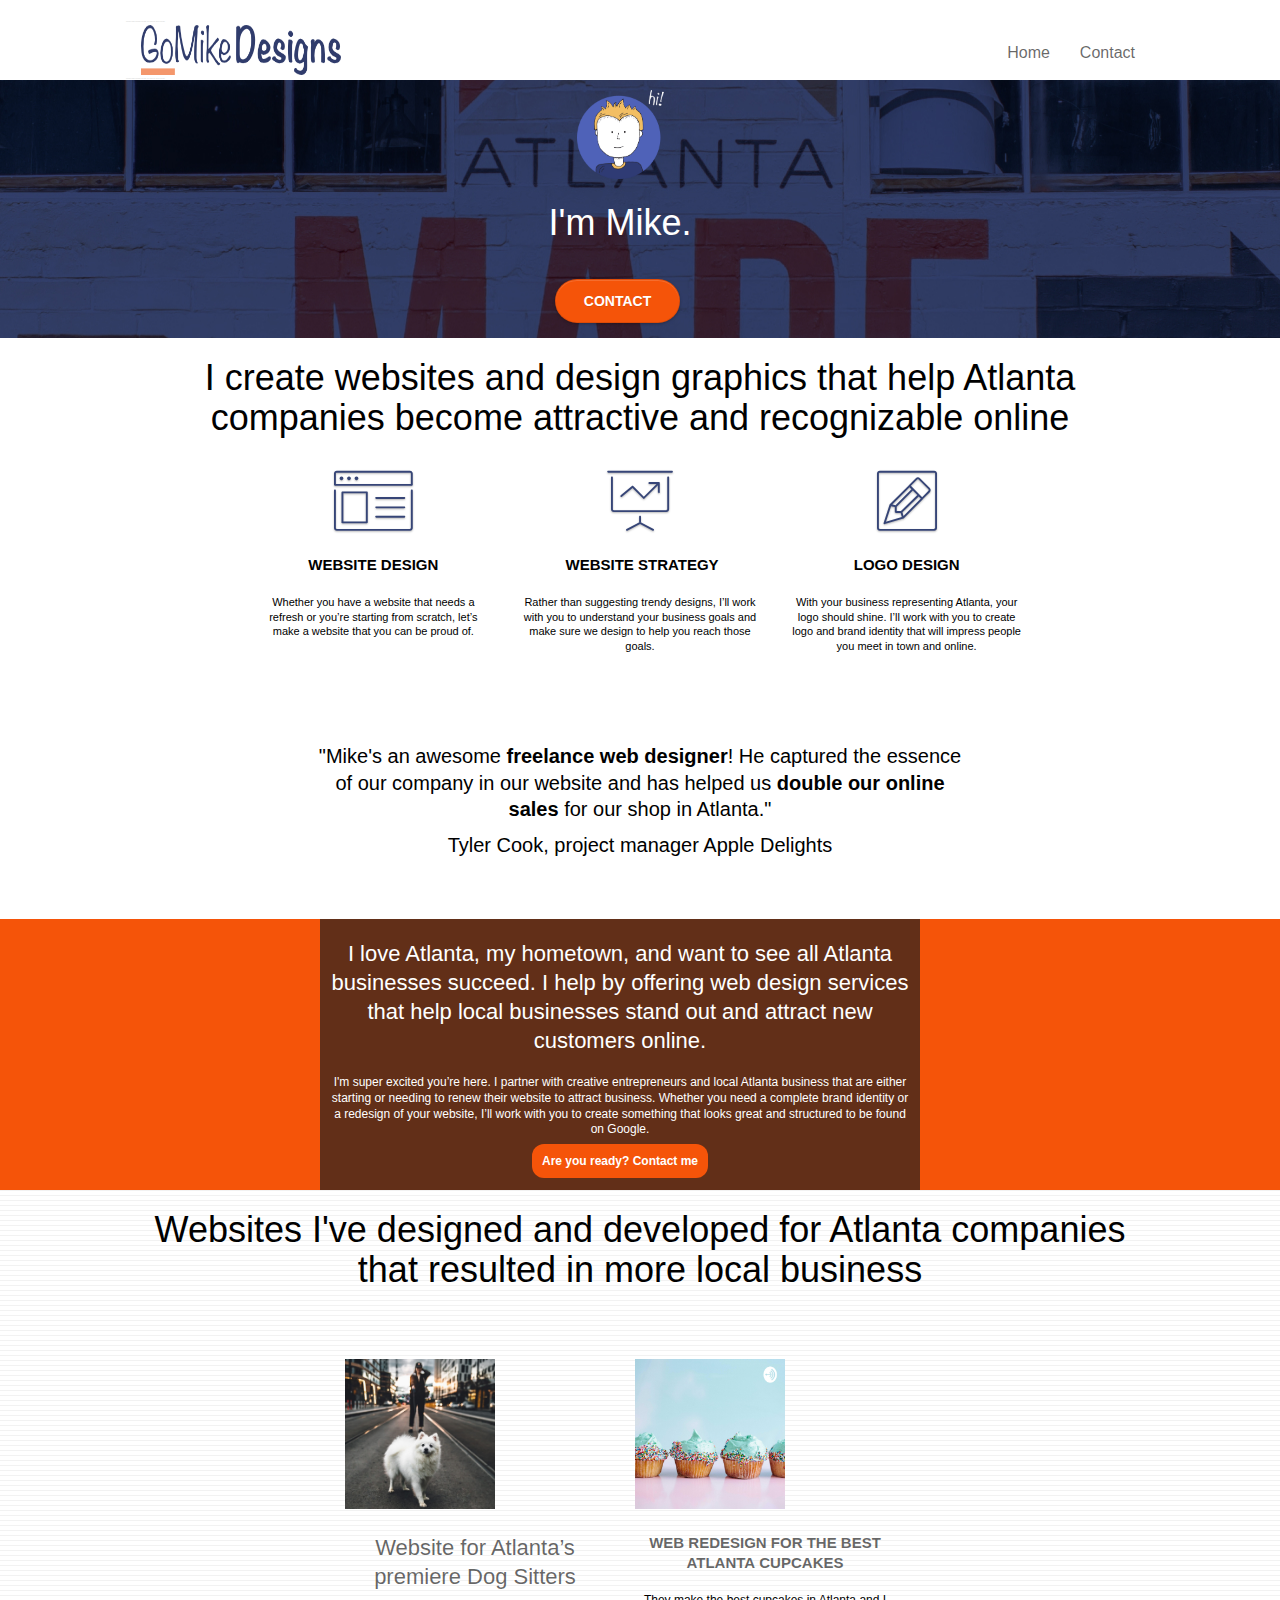
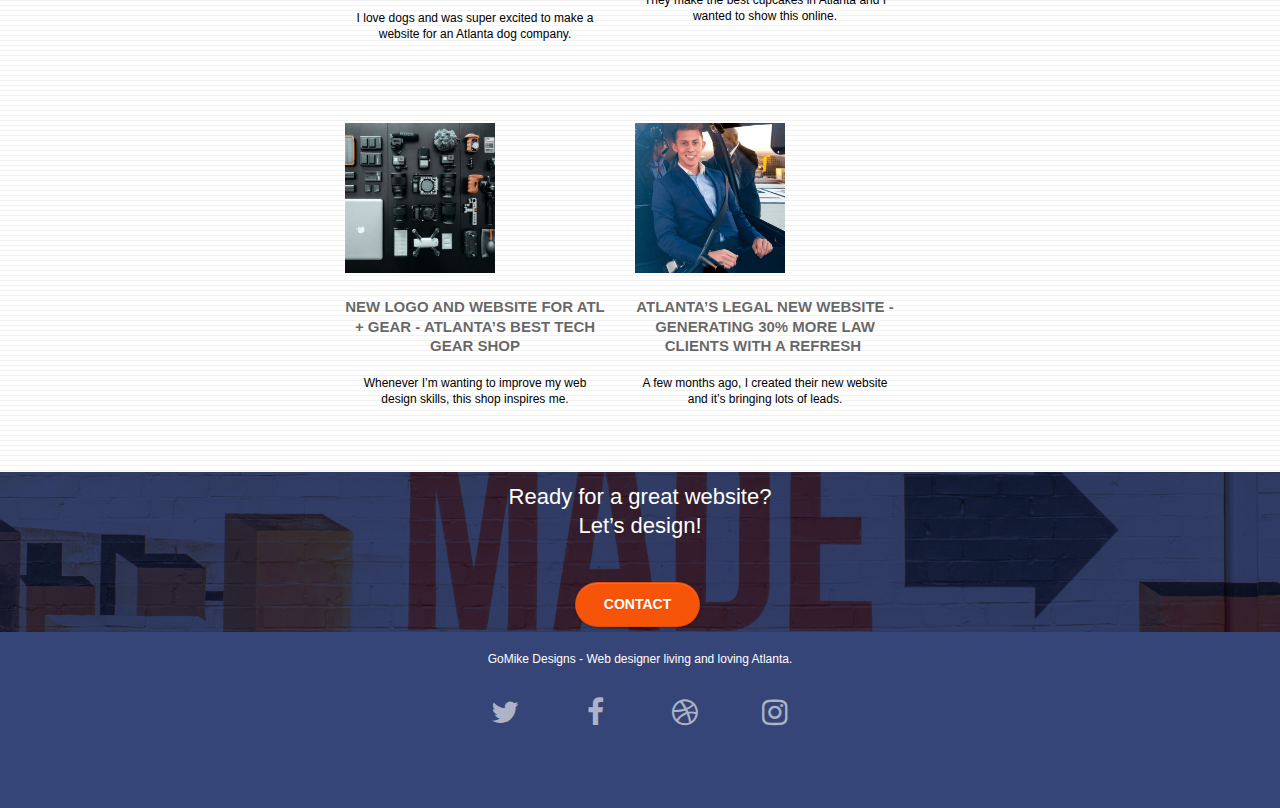
==== commit 800b326b: "compressed images" ====
--- a/P4-Project-Updates/index.html
+++ b/P4-Project-Updates/index.html
@@ -162,7 +162,7 @@
 		</div>
 		<div class="row tight-width-whitespace portfolio-row">
 			<div class="col-sm-6">
-				<a href="#" data-lightbox="img/11.jpg" data-gallery-id="gallery-1" data-caption="Website for Atlanta's Premiere dog salon" data-frame="snapshot-lb"><img src="img/11.jpg" class="img-responsive portfolio-thumb" alt="seo, google, website, internet, web design, design agency website for dog salon"/></a>
+				<a href="#" data-lightbox="img/11.jpg" data-gallery-id="gallery-1" data-caption="Website for Atlanta's Premiere dog salon" data-frame="snapshot-lb"><img src="img/dog.jpg" class="img-responsive portfolio-thumb" alt="seo, google, website, internet, web design, design agency website for dog salon"/></a>
 				<h2 class="mg-md text-center">
 					<a href="https://oluwagbamila.github.io/Project-2/">Website for Atlanta&rsquo;s premiere Dog Sitters </a>
 				</h2>
@@ -171,7 +171,7 @@
 				</p>
 			</div>
 			<div class="col-sm-6">
-				<a href="#" data-lightbox="img/2.jpg" data-gallery-id="gallery-1" data-caption="web redesign for the best cupcakes in Atlanta" data-frame="snapshot-lb"><img src="img/2.jpg" class="img-responsive portfolio-thumb" alt="seo, google, website, internet, web design, design agency website for best cupcakes in atlanta"/></a>
+				<a href="#" data-lightbox="img/2.jpg" data-gallery-id="gallery-1" data-caption="web redesign for the best cupcakes in Atlanta" data-frame="snapshot-lb"><img src="img/icecream.jpg" class="img-responsive portfolio-thumb" alt="seo, google, website, internet, web design, design agency website for best cupcakes in atlanta"/></a>
 				<h3 class="mg-md text-center">
 					<a href="https://oluwagbamila.github.io/Project3/">Web redesign for the best Atlanta&nbsp;cupcakes </a>
 				</h3>
@@ -182,7 +182,7 @@
 		</div>
 		<div class="row tight-width-whitespace portfolio-row">
 			<div class="col-sm-6">
-				<a href="#" data-lightbox="img/3.bmp" data-gallery-id="gallery-1" data-caption="New logo and website for Atlanta's best tech gear shop" data-frame="snapshot-lb"><img src="img/3.bmp" class="img-responsive portfolio-thumb" alt="3.jpg" /></a>
+				<a href="#" data-lightbox="img/3.bmp" data-gallery-id="gallery-1" data-caption="New logo and website for Atlanta's best tech gear shop" data-frame="snapshot-lb"><img src="img/toolkit.jpg" class="img-responsive portfolio-thumb" alt="3.jpg" /></a>
 				<h3 class="mg-md text-center">
 					<a href="https://oluwagbamila.github.io/Project-2/">New logo and website for Atl + Gear - Atlanta&rsquo;s best tech gear shop </a>
 				</h3>
@@ -191,7 +191,7 @@
 				</p>
 			</div>
 			<div class="col-sm-6">
-				<a href="#" data-lightbox="img/4.bmp" data-gallery-id="gallery-1" data-caption="Atlanta's legal website generates 30% more clients after web redesign" data-frame="snapshot-lb"><img src="img/4.bmp" class="img-responsive portfolio-thumb" alt="seo, google, website, internet, web design, Atlanta's legal website generates 30% more clients after web redesign" /></a>
+				<a href="#" data-lightbox="img/4.bmp" data-gallery-id="gallery-1" data-caption="Atlanta's legal website generates 30% more clients after web redesign" data-frame="snapshot-lb"><img src="img/manincar.png" class="img-responsive portfolio-thumb" alt="seo, google, website, internet, web design, Atlanta's legal website generates 30% more clients after web redesign" /></a>
 				<h3 class="mg-md text-center">
 					<a href="https://oluwagbamila.github.io/Project3/">Atlanta&rsquo;s legal new website - Generating 30% more law clients with a refresh&nbsp;</a>
 				</h3>
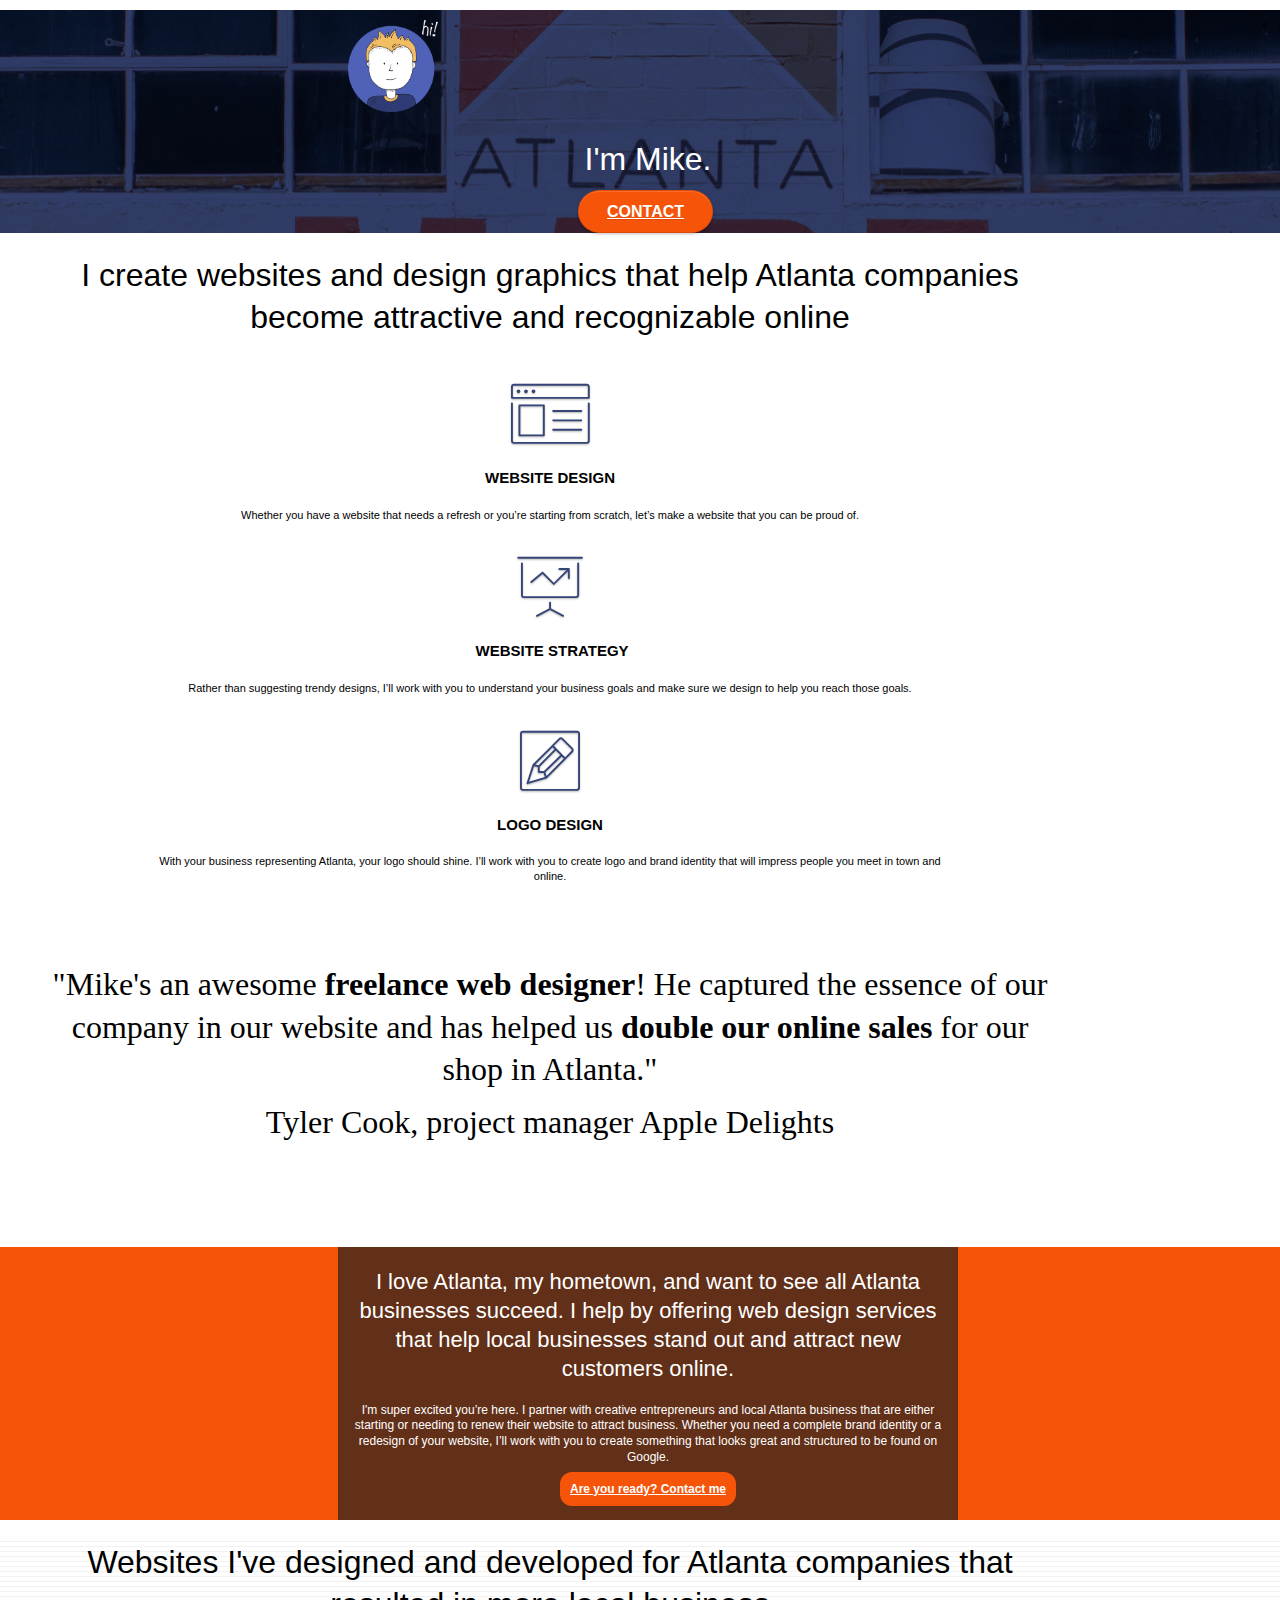
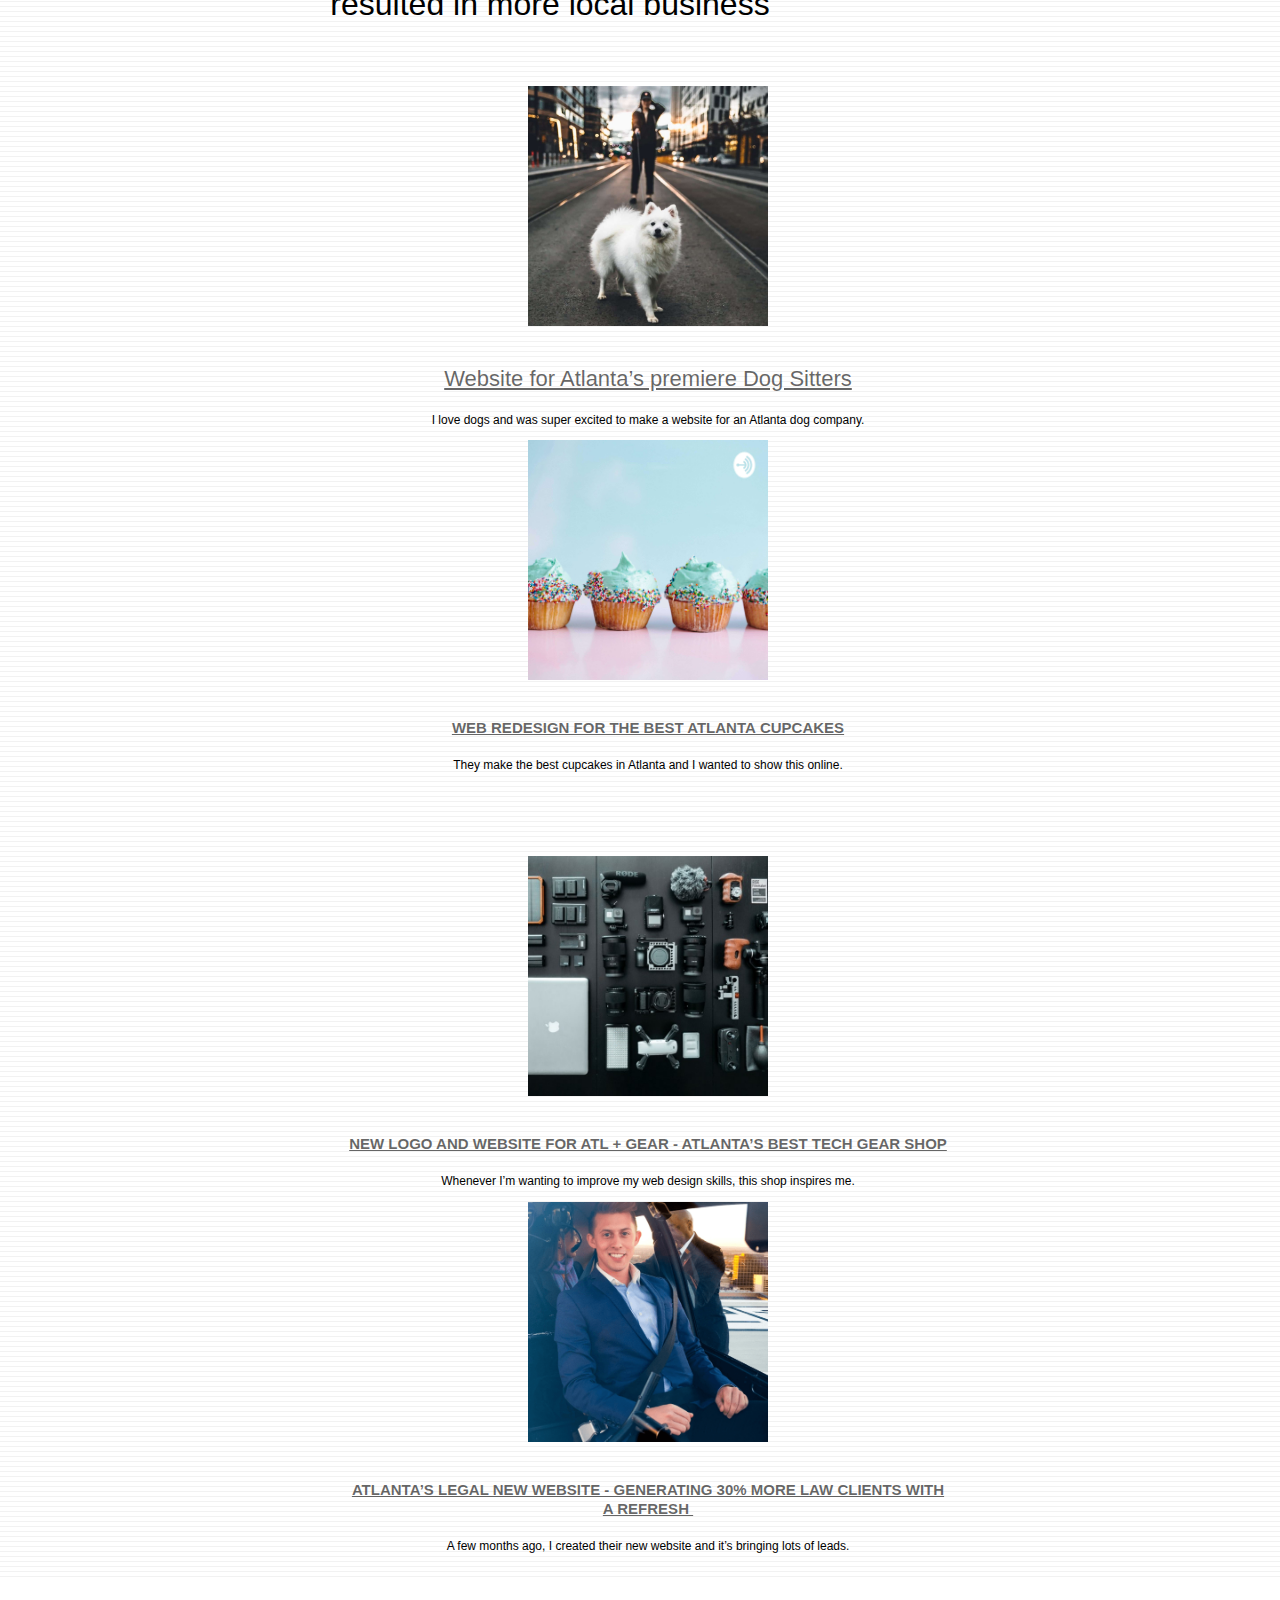
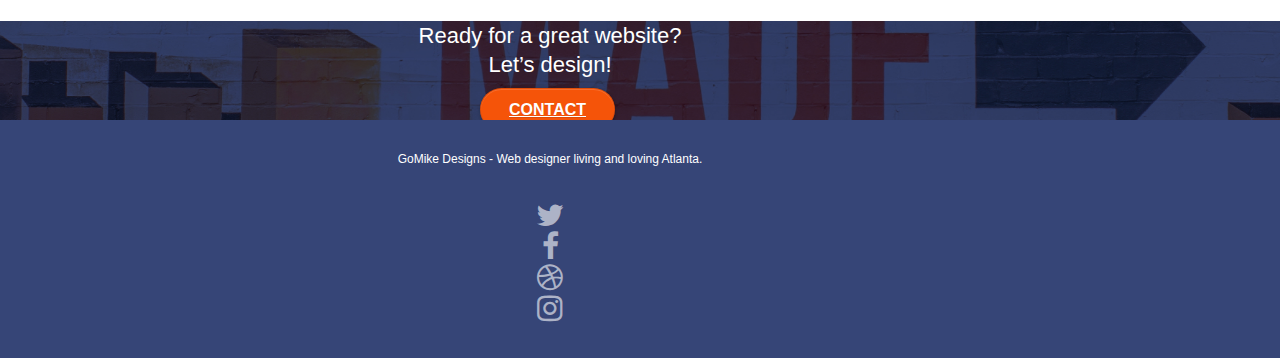
==== commit 09d33b6d: "compress" ====
--- a/P4-Project-Updates/index.html
+++ b/P4-Project-Updates/index.html
@@ -68,7 +68,7 @@
 	<div class="container bloc-lg">
 		<div class="row tight-width-whitespace">
 			<div class="col-sm-12">
-				<img src="img/atlanta%20web%20designer%20mike.png" class="center-block image-resize-mode" width="100" alt="atlanta web designer mike,seo, google, website, internet, web design, design agency" />
+				<img src="img/gomikelogo.png" class="center-block image-resize-mode" width="100" alt="atlanta web designer mike,seo, google, website, internet, web design, design agency" />
 				<h1 class="text-center heading">
 					I'm Mike.
 				</h1>
@@ -162,7 +162,7 @@
 		</div>
 		<div class="row tight-width-whitespace portfolio-row">
 			<div class="col-sm-6">
-				<a href="#" data-lightbox="img/11.jpg" data-gallery-id="gallery-1" data-caption="Website for Atlanta's Premiere dog salon" data-frame="snapshot-lb"><img src="img/dog.jpg" class="img-responsive portfolio-thumb" alt="seo, google, website, internet, web design, design agency website for dog salon"/></a>
+				<a href="#" data-lightbox="img/11.jpg" data-gallery-id="gallery-1" data-caption="Website for Atlanta's Premiere dog salon" data-frame="snapshot-lb"><img src="img/dog.jpeg" class="img-responsive portfolio-thumb" alt="seo, google, website, internet, web design, design agency website for dog salon"/></a>
 				<h2 class="mg-md text-center">
 					<a href="https://oluwagbamila.github.io/Project-2/">Website for Atlanta&rsquo;s premiere Dog Sitters </a>
 				</h2>
@@ -171,7 +171,7 @@
 				</p>
 			</div>
 			<div class="col-sm-6">
-				<a href="#" data-lightbox="img/2.jpg" data-gallery-id="gallery-1" data-caption="web redesign for the best cupcakes in Atlanta" data-frame="snapshot-lb"><img src="img/icecream.jpg" class="img-responsive portfolio-thumb" alt="seo, google, website, internet, web design, design agency website for best cupcakes in atlanta"/></a>
+				<a href="#" data-lightbox="img/2.jpg" data-gallery-id="gallery-1" data-caption="web redesign for the best cupcakes in Atlanta" data-frame="snapshot-lb"><img src="img/icecream.jpeg" class="img-responsive portfolio-thumb" alt="seo, google, website, internet, web design, design agency website for best cupcakes in atlanta"/></a>
 				<h3 class="mg-md text-center">
 					<a href="https://oluwagbamila.github.io/Project3/">Web redesign for the best Atlanta&nbsp;cupcakes </a>
 				</h3>
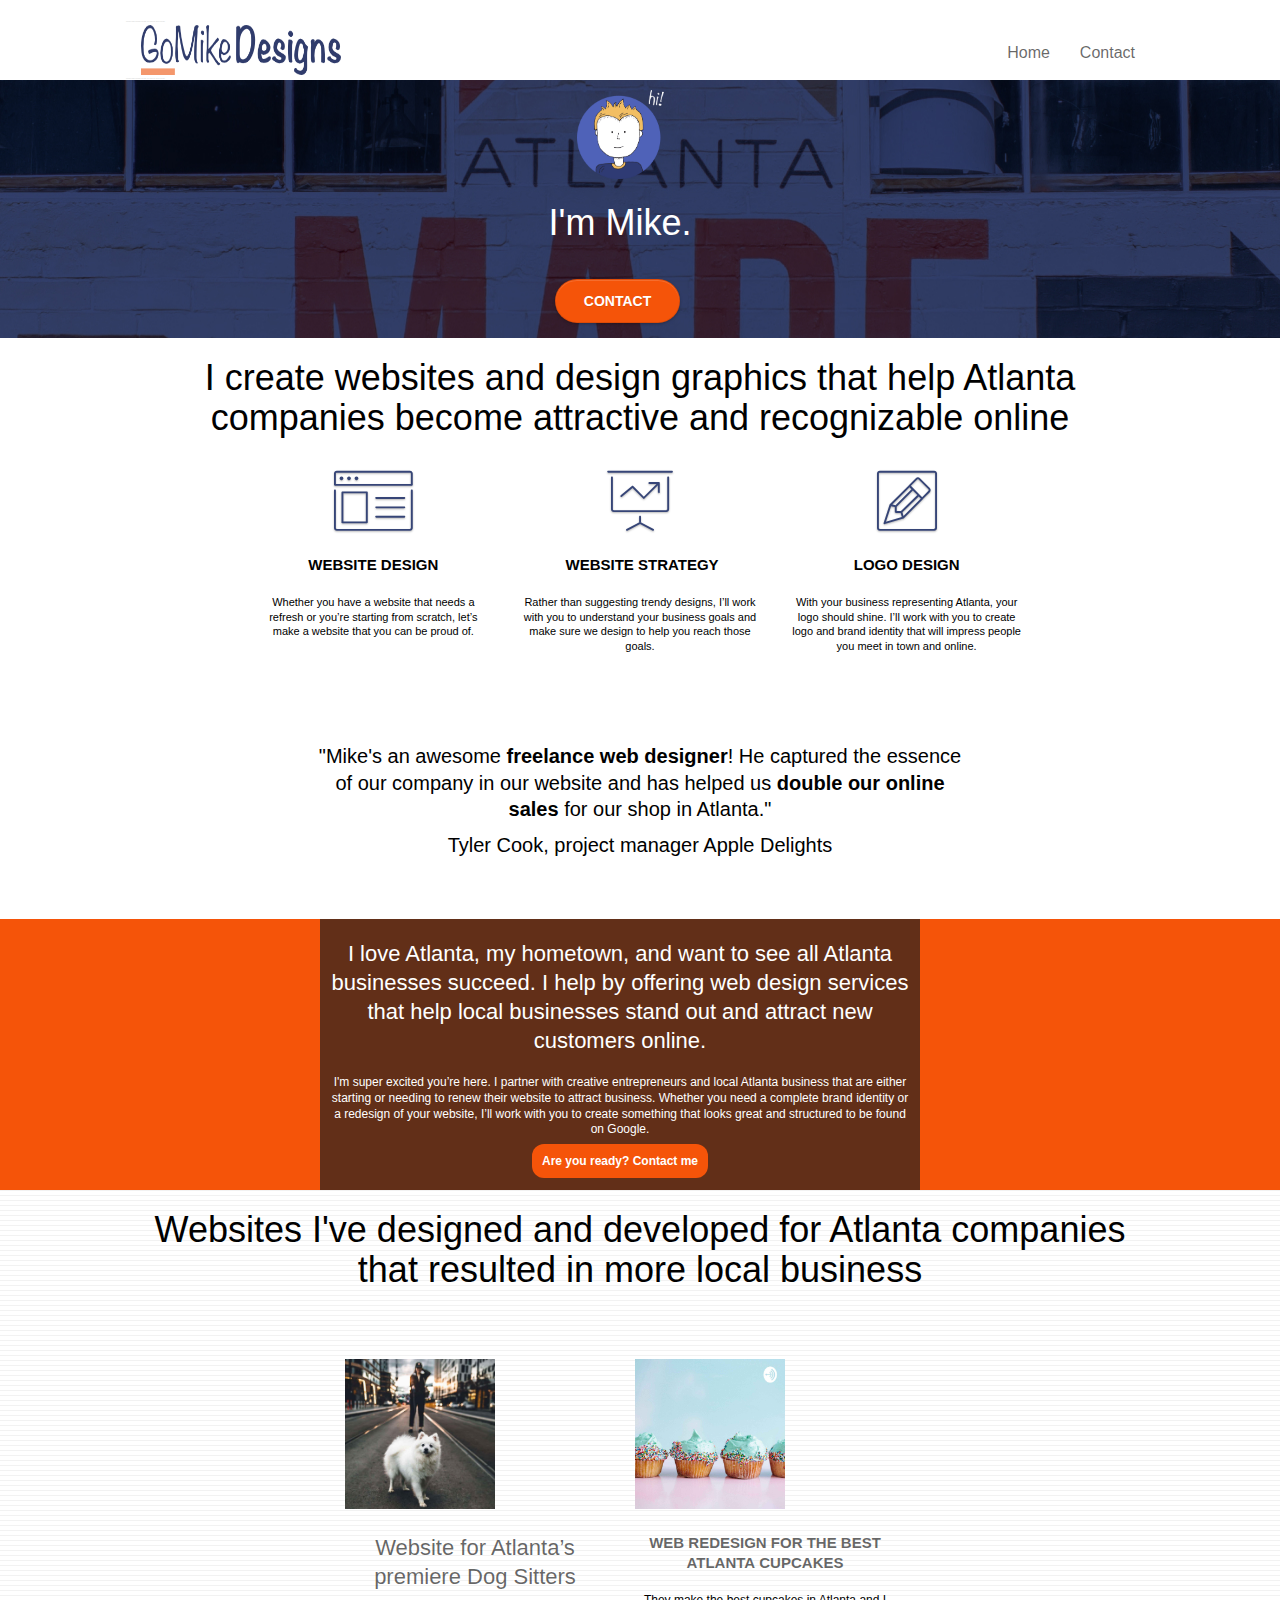
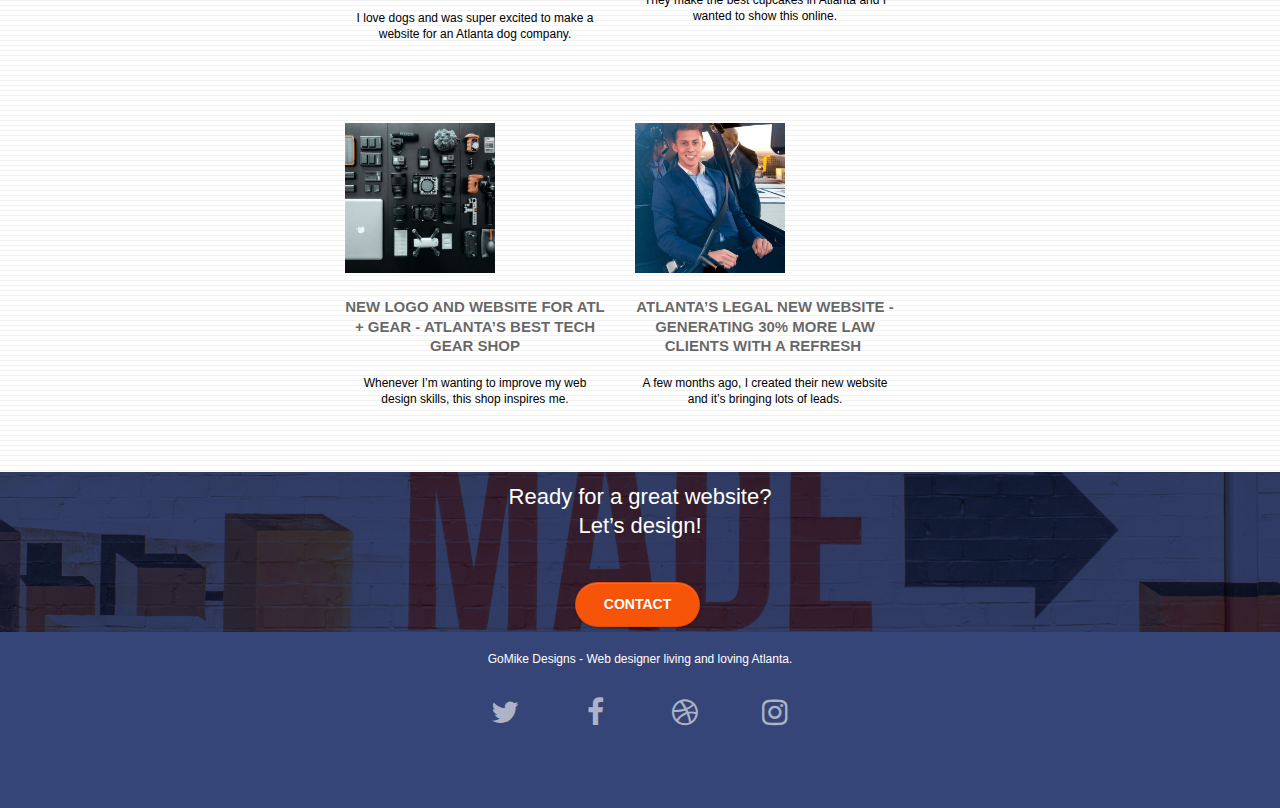
==== commit 092e7914: "trying again" ====
--- a/P4-Project-Updates/index.html
+++ b/P4-Project-Updates/index.html
@@ -162,7 +162,7 @@
 		</div>
 		<div class="row tight-width-whitespace portfolio-row">
 			<div class="col-sm-6">
-				<a href="#" data-lightbox="img/11.jpg" data-gallery-id="gallery-1" data-caption="Website for Atlanta's Premiere dog salon" data-frame="snapshot-lb"><img src="img/dog.jpeg" class="img-responsive portfolio-thumb" alt="seo, google, website, internet, web design, design agency website for dog salon"/></a>
+				<a href="#" data-lightbox="img/11.jpg" data-gallery-id="gallery-1" data-caption="Website for Atlanta's Premiere dog salon" data-frame="snapshot-lb"><img src="img/dog_11zon.jpeg" class="img-responsive portfolio-thumb" alt="seo, google, website, internet, web design, design agency website for dog salon"/></a>
 				<h2 class="mg-md text-center">
 					<a href="https://oluwagbamila.github.io/Project-2/">Website for Atlanta&rsquo;s premiere Dog Sitters </a>
 				</h2>
@@ -171,7 +171,7 @@
 				</p>
 			</div>
 			<div class="col-sm-6">
-				<a href="#" data-lightbox="img/2.jpg" data-gallery-id="gallery-1" data-caption="web redesign for the best cupcakes in Atlanta" data-frame="snapshot-lb"><img src="img/icecream.jpeg" class="img-responsive portfolio-thumb" alt="seo, google, website, internet, web design, design agency website for best cupcakes in atlanta"/></a>
+				<a href="#" data-lightbox="img/2.jpg" data-gallery-id="gallery-1" data-caption="web redesign for the best cupcakes in Atlanta" data-frame="snapshot-lb"><img src="img/icecream_11zon.jpeg" class="img-responsive portfolio-thumb" alt="seo, google, website, internet, web design, design agency website for best cupcakes in atlanta"/></a>
 				<h3 class="mg-md text-center">
 					<a href="https://oluwagbamila.github.io/Project3/">Web redesign for the best Atlanta&nbsp;cupcakes </a>
 				</h3>
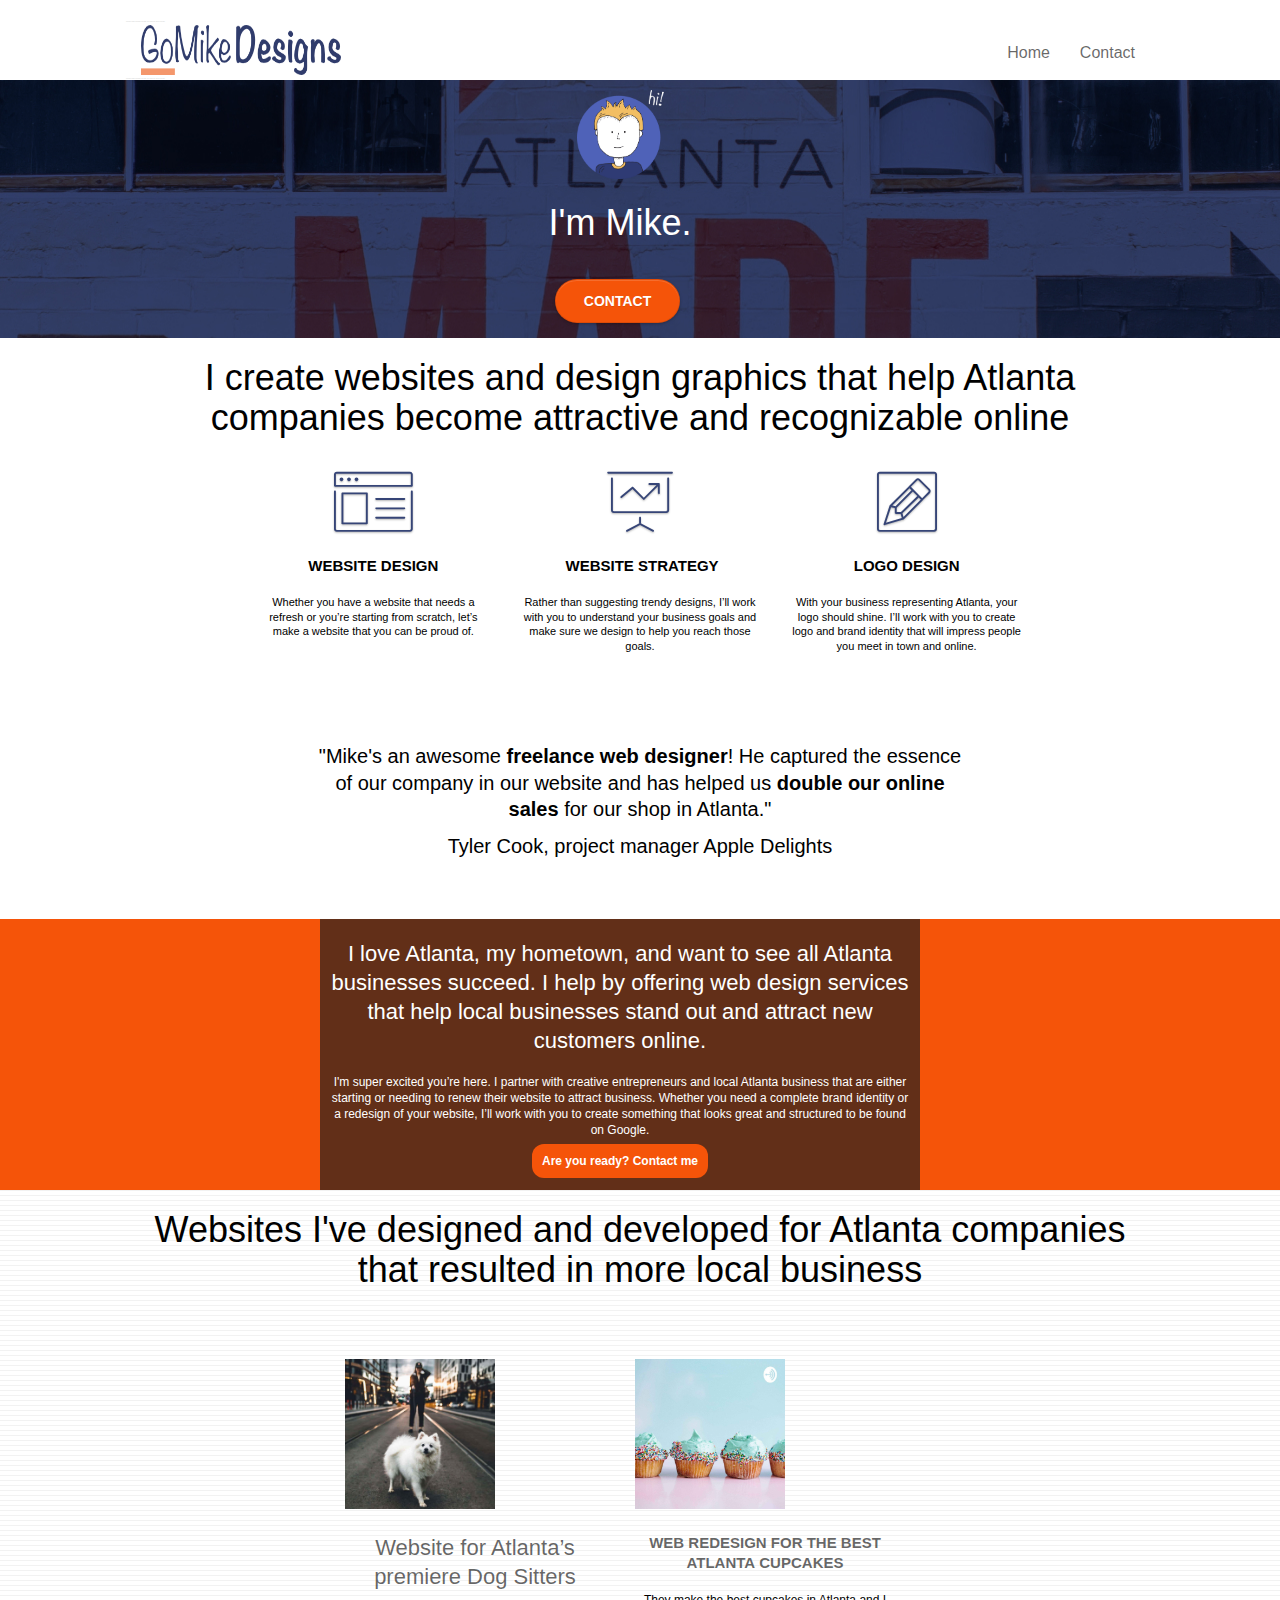
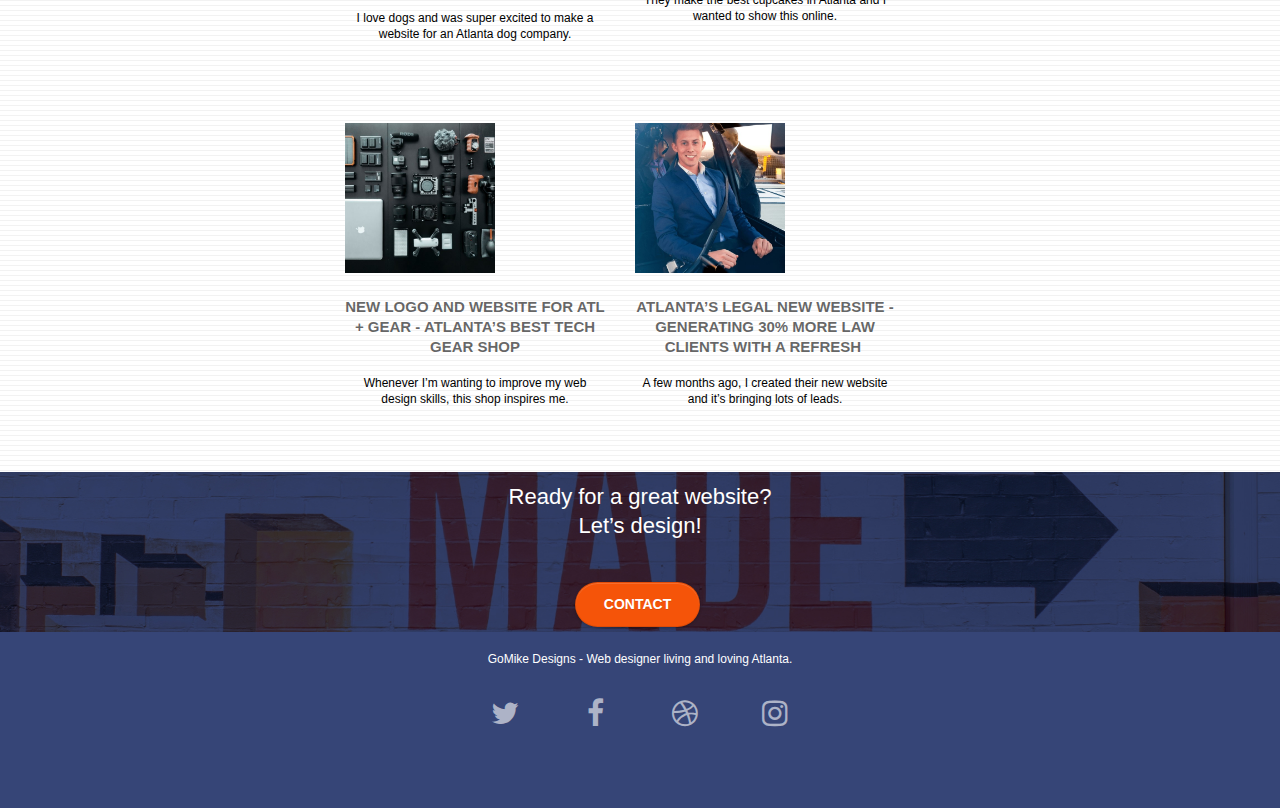
==== commit 5125d245: "one more time" ====
--- a/P4-Project-Updates/index.html
+++ b/P4-Project-Updates/index.html
@@ -12,7 +12,7 @@
 	<link rel="stylesheet" type="text/css" href="./css/font-awesome.css">
 	<link rel="stylesheet" type="text/css" href="./css/et-line.css">
 	
-    
+
 	<script src="./js/jquery-2.1.0.js"></script>
 	<script src="./js/bootstrap.js"></script>
 	<script src="./js/blocs.js"></script>
@@ -68,7 +68,7 @@
 	<div class="container bloc-lg">
 		<div class="row tight-width-whitespace">
 			<div class="col-sm-12">
-				<img src="img/gomikelogo.png" class="center-block image-resize-mode" width="100" alt="atlanta web designer mike,seo, google, website, internet, web design, design agency" />
+				<img src="img/gomikelogo.svg" class="center-block image-resize-mode" width="100" alt="atlanta web designer mike,seo, google, website, internet, web design, design agency" />
 				<h1 class="text-center heading">
 					I'm Mike.
 				</h1>
@@ -162,7 +162,7 @@
 		</div>
 		<div class="row tight-width-whitespace portfolio-row">
 			<div class="col-sm-6">
-				<a href="#" data-lightbox="img/11.jpg" data-gallery-id="gallery-1" data-caption="Website for Atlanta's Premiere dog salon" data-frame="snapshot-lb"><img src="img/dog_11zon.jpeg" class="img-responsive portfolio-thumb" alt="seo, google, website, internet, web design, design agency website for dog salon"/></a>
+				<a href="#" data-lightbox="img/11.jpg" data-gallery-id="gallery-1" data-caption="Website for Atlanta's Premiere dog salon" data-frame="snapshot-lb"><img src="img/dog.svg" class="img-responsive portfolio-thumb" alt="seo, google, website, internet, web design, design agency website for dog salon"/></a>
 				<h2 class="mg-md text-center">
 					<a href="https://oluwagbamila.github.io/Project-2/">Website for Atlanta&rsquo;s premiere Dog Sitters </a>
 				</h2>
@@ -171,7 +171,7 @@
 				</p>
 			</div>
 			<div class="col-sm-6">
-				<a href="#" data-lightbox="img/2.jpg" data-gallery-id="gallery-1" data-caption="web redesign for the best cupcakes in Atlanta" data-frame="snapshot-lb"><img src="img/icecream_11zon.jpeg" class="img-responsive portfolio-thumb" alt="seo, google, website, internet, web design, design agency website for best cupcakes in atlanta"/></a>
+				<a href="#" data-lightbox="img/2.jpg" data-gallery-id="gallery-1" data-caption="web redesign for the best cupcakes in Atlanta" data-frame="snapshot-lb"><img src="img/cupcakes.svg" class="img-responsive portfolio-thumb" alt="seo, google, website, internet, web design, design agency website for best cupcakes in atlanta"/></a>
 				<h3 class="mg-md text-center">
 					<a href="https://oluwagbamila.github.io/Project3/">Web redesign for the best Atlanta&nbsp;cupcakes </a>
 				</h3>
@@ -182,7 +182,7 @@
 		</div>
 		<div class="row tight-width-whitespace portfolio-row">
 			<div class="col-sm-6">
-				<a href="#" data-lightbox="img/3.bmp" data-gallery-id="gallery-1" data-caption="New logo and website for Atlanta's best tech gear shop" data-frame="snapshot-lb"><img src="img/toolkit.jpg" class="img-responsive portfolio-thumb" alt="3.jpg" /></a>
+				<a href="#" data-lightbox="img/3.bmp" data-gallery-id="gallery-1" data-caption="New logo and website for Atlanta's best tech gear shop" data-frame="snapshot-lb"><img src="img/toolkit.svg" class="img-responsive portfolio-thumb" alt="3.jpg" /></a>
 				<h3 class="mg-md text-center">
 					<a href="https://oluwagbamila.github.io/Project-2/">New logo and website for Atl + Gear - Atlanta&rsquo;s best tech gear shop </a>
 				</h3>
@@ -191,7 +191,7 @@
 				</p>
 			</div>
 			<div class="col-sm-6">
-				<a href="#" data-lightbox="img/4.bmp" data-gallery-id="gallery-1" data-caption="Atlanta's legal website generates 30% more clients after web redesign" data-frame="snapshot-lb"><img src="img/manincar.png" class="img-responsive portfolio-thumb" alt="seo, google, website, internet, web design, Atlanta's legal website generates 30% more clients after web redesign" /></a>
+				<a href="#" data-lightbox="img/4.bmp" data-gallery-id="gallery-1" data-caption="Atlanta's legal website generates 30% more clients after web redesign" data-frame="snapshot-lb"><img src="img/manincar.svg" class="img-responsive portfolio-thumb" alt="seo, google, website, internet, web design, Atlanta's legal website generates 30% more clients after web redesign" /></a>
 				<h3 class="mg-md text-center">
 					<a href="https://oluwagbamila.github.io/Project3/">Atlanta&rsquo;s legal new website - Generating 30% more law clients with a refresh&nbsp;</a>
 				</h3>
--- a/P4-Project-Updates/style.css
+++ b/P4-Project-Updates/style.css
@@ -1172,8 +1172,7 @@
     }
 
     .col-sm-6 img {
-        height: 25rem;
-        width: 25rem;
+        
     }
 
     .last h2 {
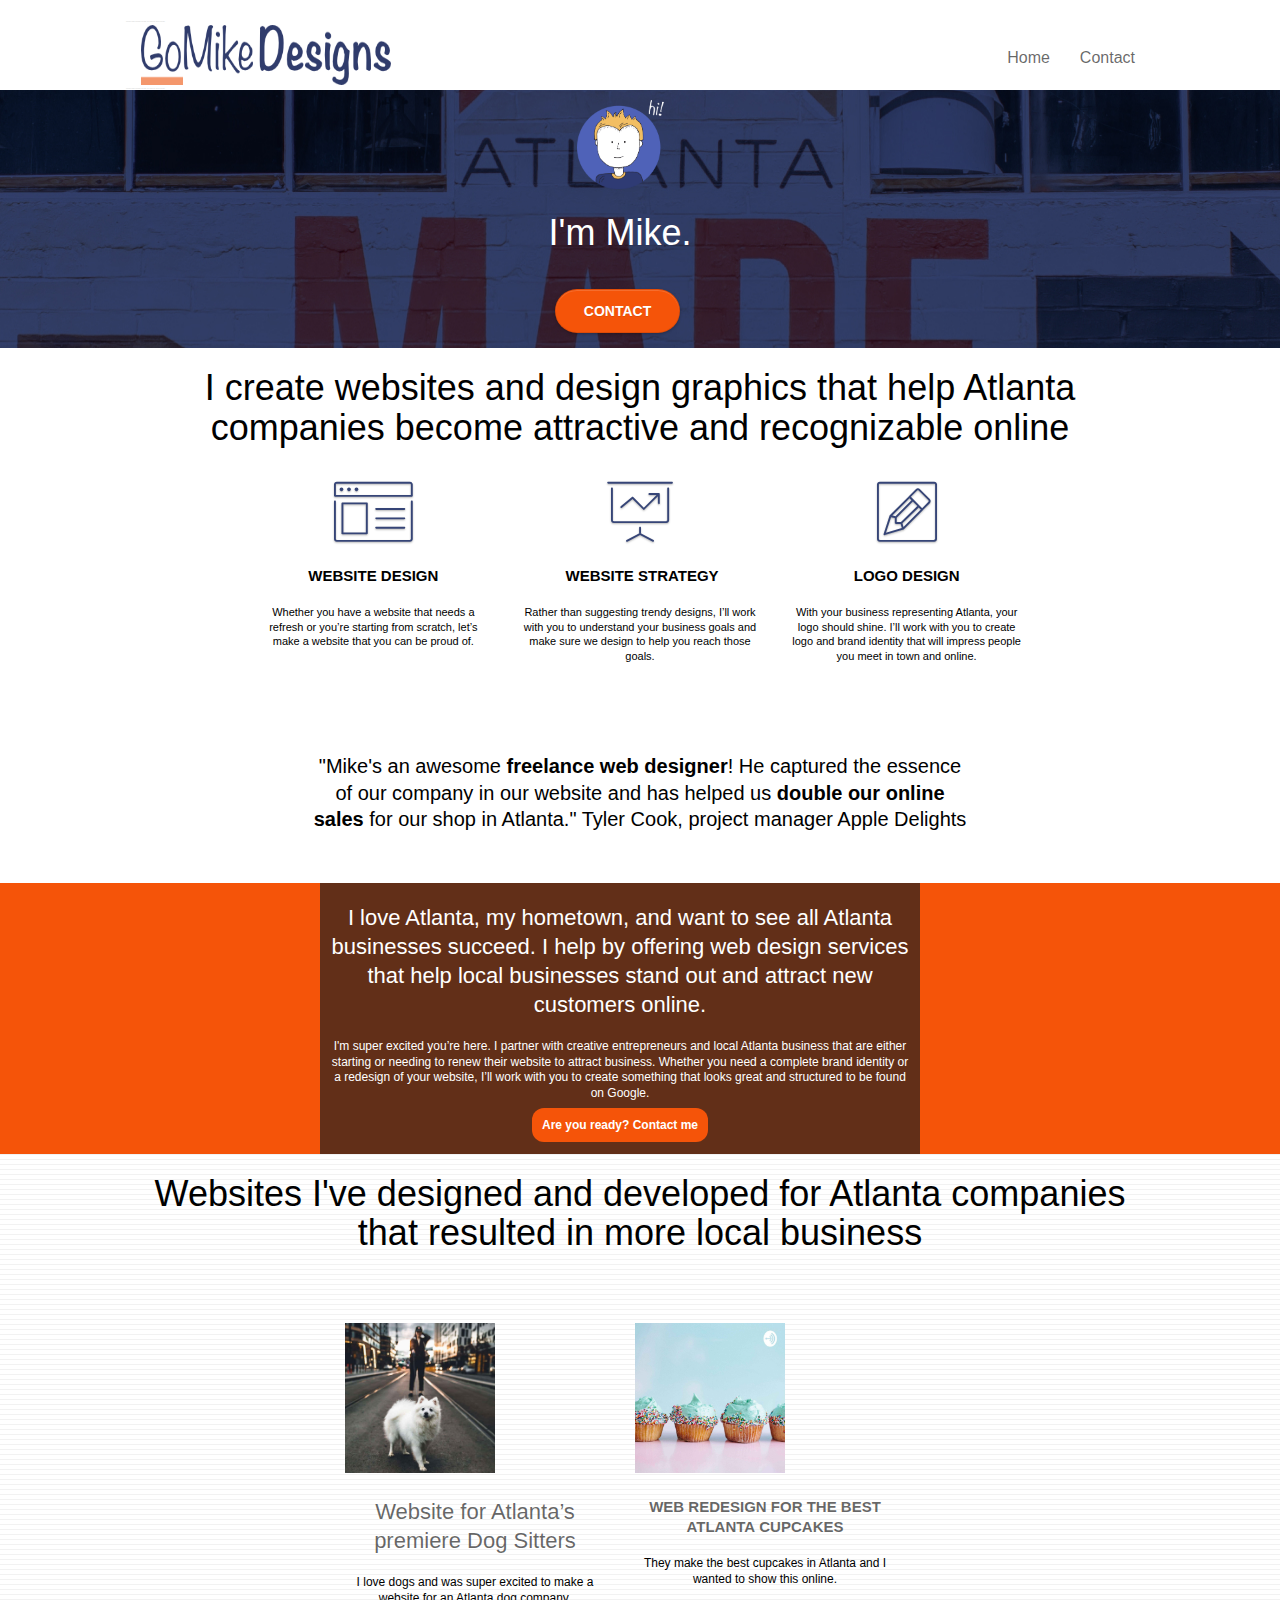
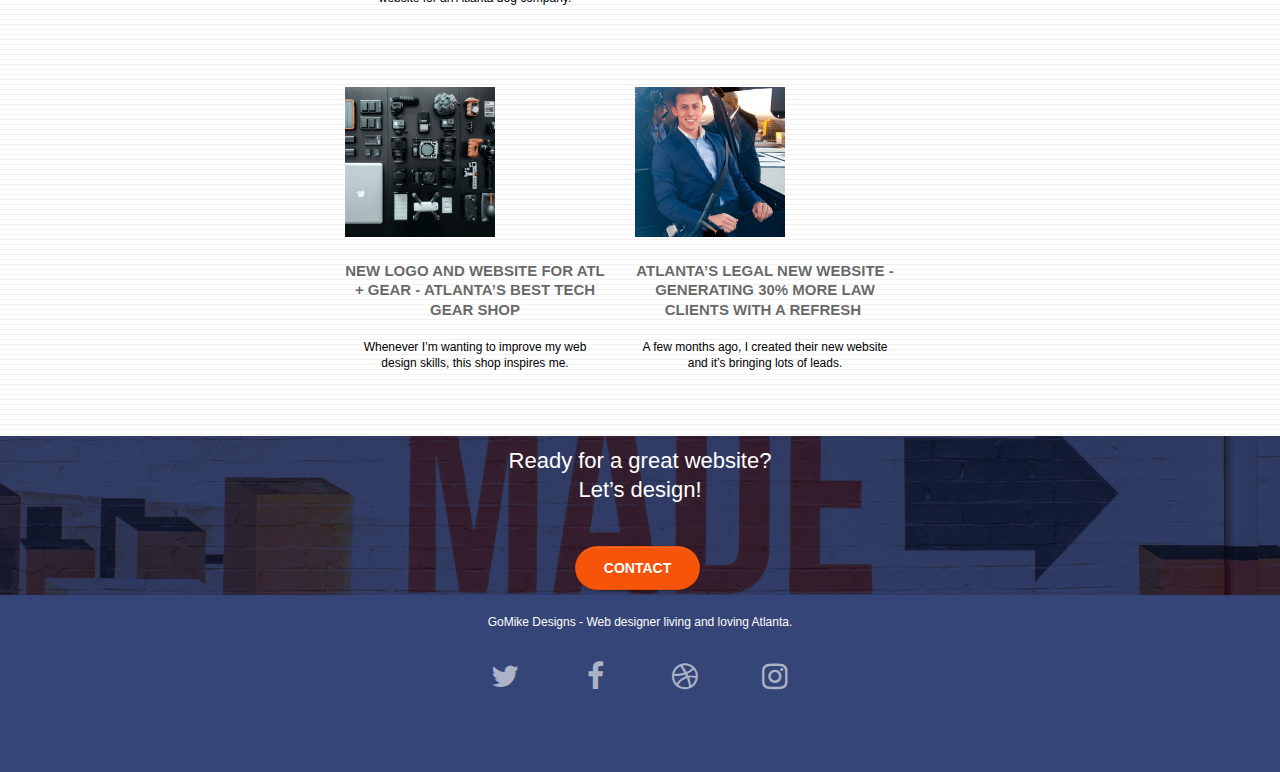
==== commit 0b6e5d78: "validator" ====
--- a/P4-Project-Updates/index.html
+++ b/P4-Project-Updates/index.html
@@ -39,7 +39,7 @@
 		<nav class="navbar row">
 			<div class="navbar-header">
 					<div class="keywords" style="color:#cccccc;font-size:1px;">web agency atlanta, web strategy, web design, logo, website, web, internet, logo design</div>
-				<a class="navbar-brand" href="index.html"><img src="img/atlanta%20web%20design%20logo.png" alt="logo, seo, google, website, internet, web design, design agency" height="40" /></a>
+				<a class="navbar-brand okay" href="index.html"><img src="img/atlanta%20web%20design%20logo.png" alt="logo, seo, google, website, internet, web design, design agency" height="40" /></a>
 					<div class="keywords" style="color:#cccccc;font-size:1px;">web agency atlanta, web strategy, web design, logo, website, web, internet, logo design</div>
 
 				<button id="nav-toggle" type="button" class="ui-navbar-toggle navbar-toggle" data-toggle="collapse" data-target=".navbar-1">
@@ -126,8 +126,8 @@
 		</div>
 		<div class="row voffset-lg voffset">
 			<div class="col-xs-12 col-md-8 col-md-offset-2 text-center">
-				<span class="testi"> "Mike's an awesome <b>freelance web designer</b>! He captured the essence of our company in our website and has helped us <b>double our online sales</b> for our shop in Atlanta."</p>
-				<span class="testi">Tyler Cook, project manager Apple Delights</p>
+				<span class="testi"> "Mike's an awesome <b>freelance web designer</b>! He captured the essence of our company in our website and has helped us <b>double our online sales</b> for our shop in Atlanta." </span>
+				<span class="testi">Tyler Cook, project manager Apple Delights</span>
 			</div>
 		</div>
 	</div>
@@ -230,22 +230,22 @@
 				<div class="row row-no-gutters social">
 					<div class="col-sm-3">
 						<div class="text-center">
-							<a class="social twitter" href="my twitter"><span class="fa fa-twitter icon-md"></span></a>
-						</div>
-					</div>
-					<div class="col-sm-3">
-						<div class="text-center">
-							<a class="social facebook" href="my facebook page"><span class="fa fa-facebook icon-md"></span></a>
-						</div>
-					</div>
-					<div class="col-sm-3">
-						<div class="text-center">
-							<a class="social dribble" href="my dribble"><span class="fa fa-dribbble icon-md"></span></a>
-						</div>
-					</div>
-					<div class="col-sm-3">
-						<div class="text-center">
-							<a class="social instagram" href="my instagram page"><span class="fa fa-instagram icon-md"></span></a>
+							<a class="social twitter" href="my_twitter"><span class="fa fa-twitter icon-md"></span></a>
+						</div>
+					</div>
+					<div class="col-sm-3">
+						<div class="text-center">
+							<a class="social facebook" href="my_facebook_page"><span class="fa fa-facebook icon-md"></span></a>
+						</div>
+					</div>
+					<div class="col-sm-3">
+						<div class="text-center">
+							<a class="social dribble" href="my_dribble"><span class="fa fa-dribbble icon-md"></span></a>
+						</div>
+					</div>
+					<div class="col-sm-3">
+						<div class="text-center">
+							<a class="social instagram" href="my_instagram_page"><span class="fa fa-instagram icon-md"></span></a>
 						</div>
 					</div>
 
--- a/P4-Project-Updates/style.css
+++ b/P4-Project-Updates/style.css
@@ -10,6 +10,18 @@
 button {
     transition: all .3s ease-in-out;
     outline: none!important;
+}
+
+.second {
+    color: white !important;
+}
+
+.next a {
+    margin-bottom: 10px;
+}
+
+.mine {
+    margin-bottom: 10rem !important;
 }
 
 a:hover {
@@ -62,6 +74,7 @@
 
 .col-sm-12 {
     padding: 0;
+
 }
 
 .col-sm-12 img {
@@ -318,8 +331,17 @@
     max-height: 200px;
     margin: 0 5px 0 0;
     display: inline;
-    height: 5rem;
-    width: 20rem;
+    height: 1.5rem;
+    width: 7rem;
+}
+
+.sr-only {
+    color: white;
+}
+
+.okay img {
+    height: 6rem !important;
+    width:25rem !important;
 }
 
 .navbar-brand img[src$=svg] {
@@ -710,6 +732,7 @@
     font-size: 38px;
     margin-left: 14rem;
     padding: 10px;
+    color: white;
 }
 
 .hero-bloc-text-sub {
@@ -929,20 +952,11 @@
         overflow-x: hidden;
         position: relative;
     }
-    .bloc {
-        padding-left: constant(safe-area-inset-left);
-        padding-right: constant(safe-area-inset-right);
-    }
+    
     .bloc-group,
     .bloc-group .bloc {
         display: block;
         width: 100%;
-    }
-    .bloc-fill-screen .fill-bloc-top-edge,
-    .bloc-fill-screen .fill-bloc-bottom-edge {
-        padding: 0 20px;
-        padding-left: constant(safe-area-inset-left);
-        padding-right: constant(safe-area-inset-right);
     }
 
     h1 {
